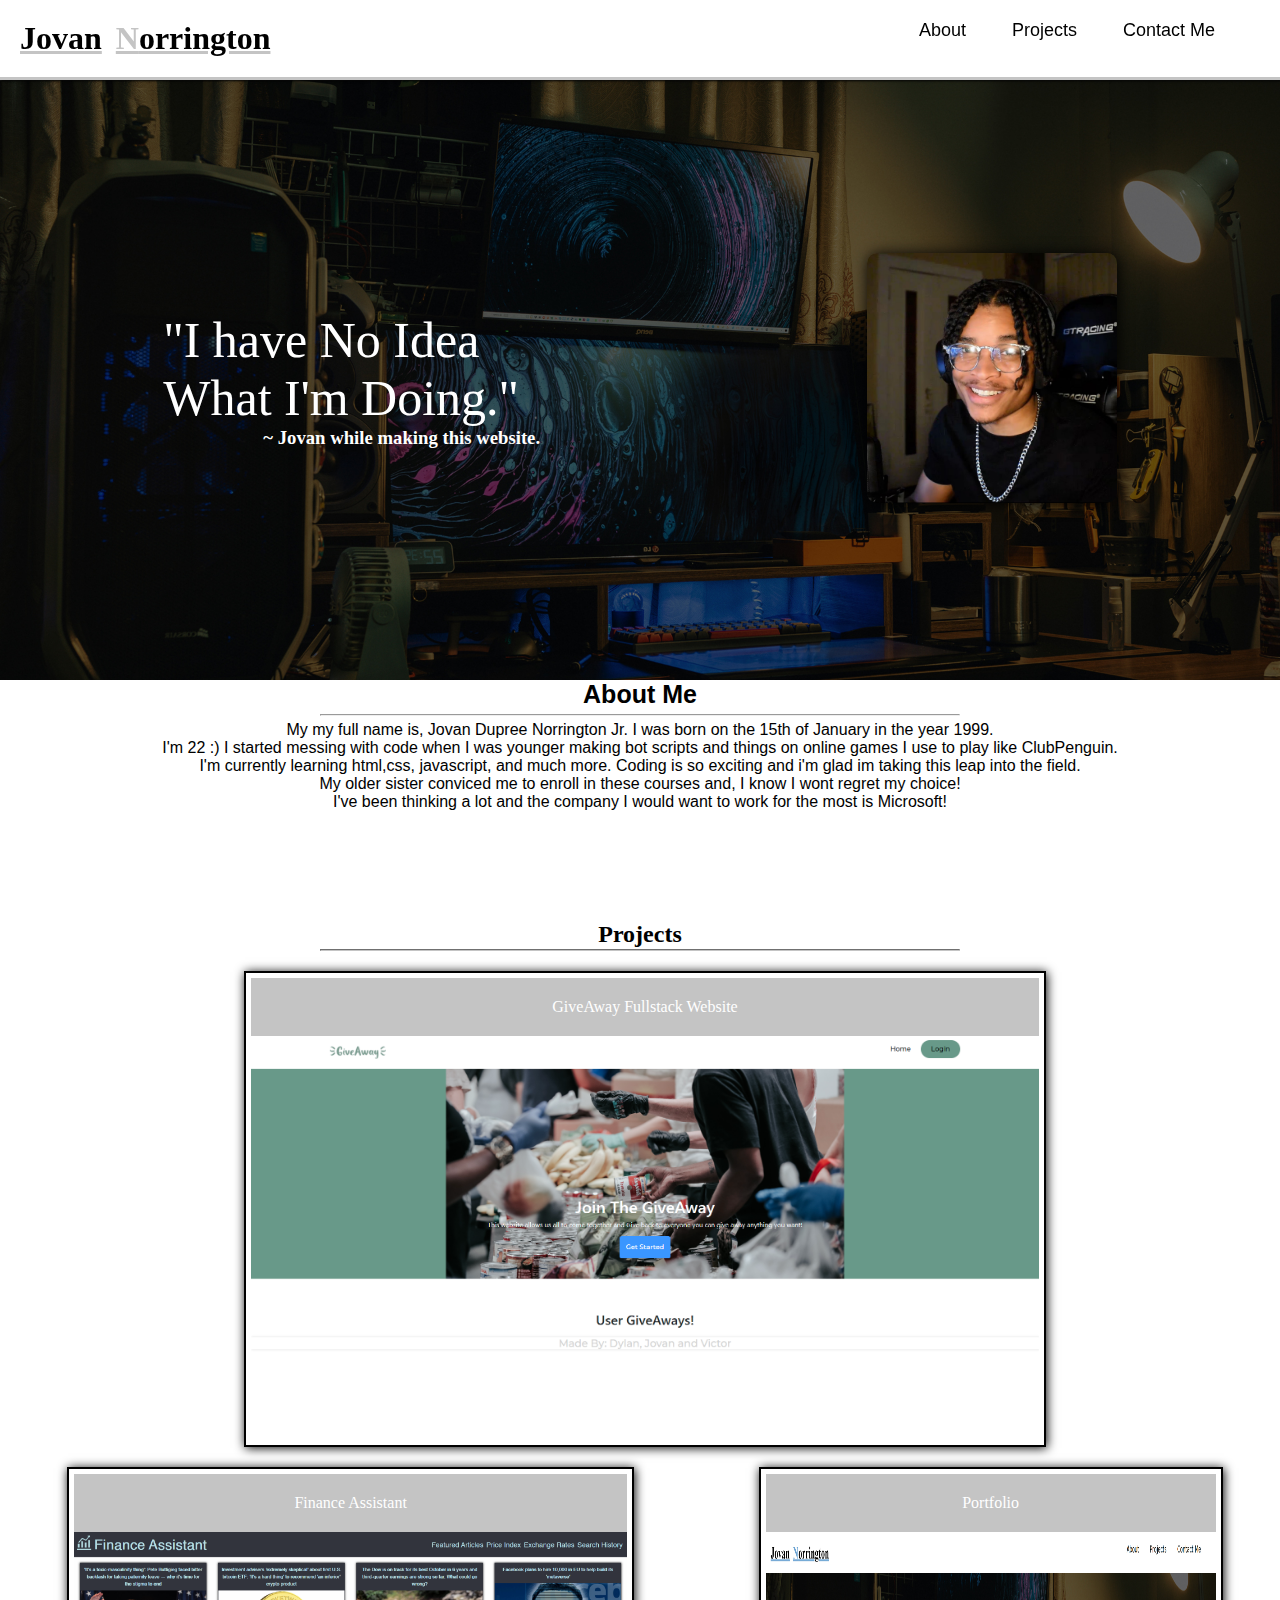
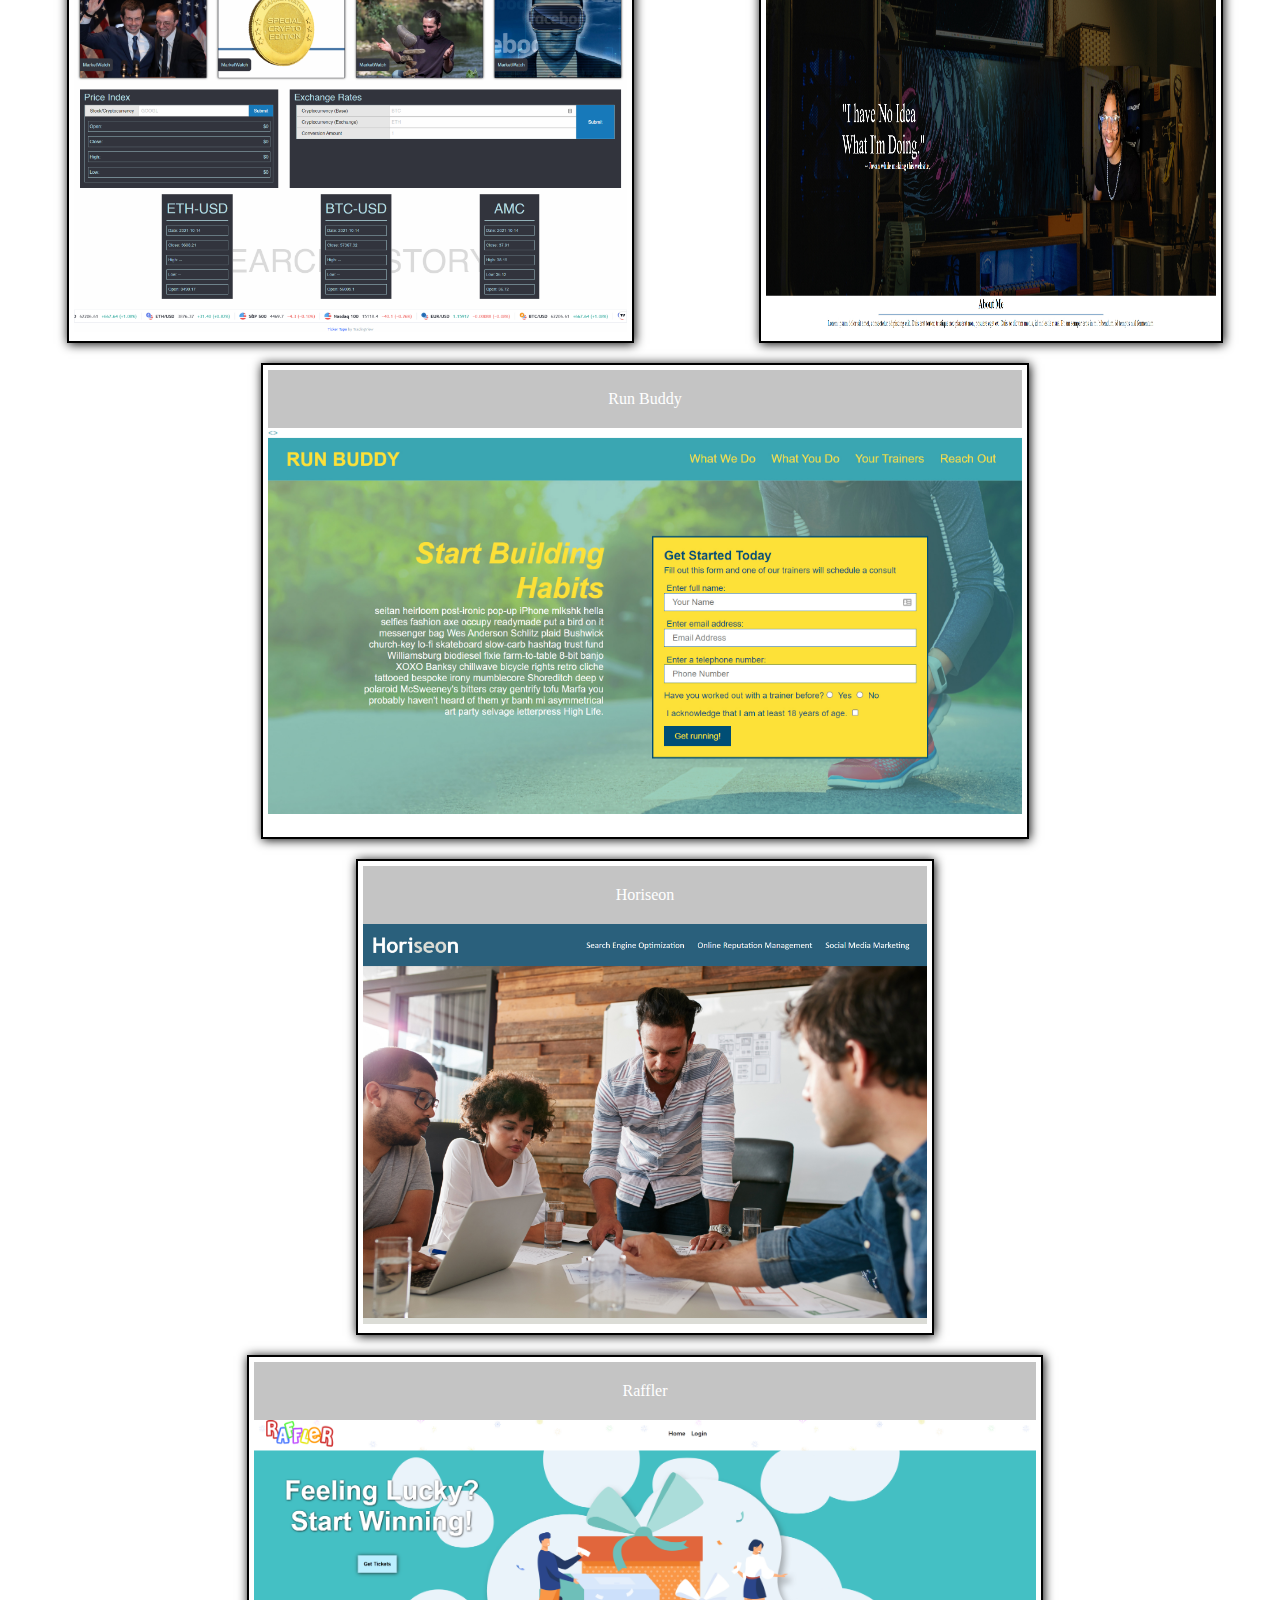
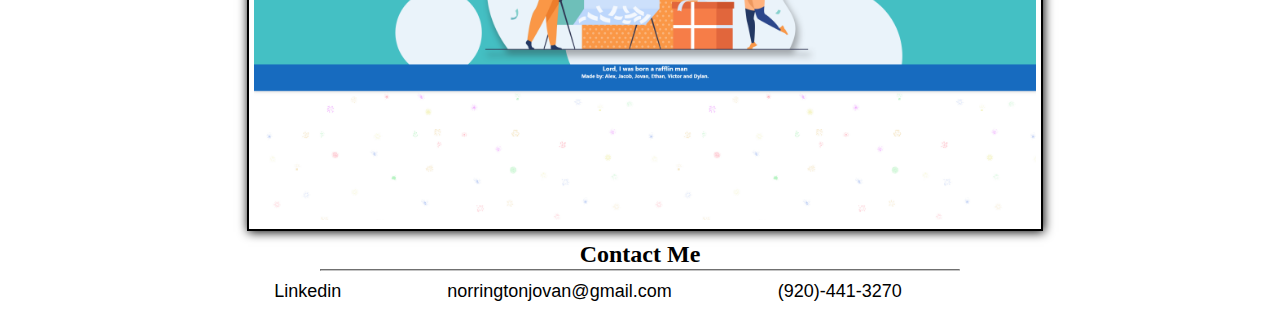
==== index.html @ a7b263e0 "removed languages sections" ====
<!DOCTYPE html>
<html lang="en">
<head>
    <meta charset="UTF-8">
    <link rel="stylesheet" href="./assets/css/style.css">
    <link rel="icon" href="./assets/images/E394860E-0C29-49CE-834B-E1BDED997543.jpg">
    <title>Jovan Norrington's Portfilio Website!</title>
</head>
<body>
<header class="header">
    <ul>
        <a href="https://jovan-png.github.io/Portfolio-Jovan/"><h1>Jovan </h1>
        <h1 class="N">N</h1><h1>orrington</h1></a>
        <li class="contact-header"><a href="#contact-me"/>Contact Me</li></a>
        <li class="project-header"><a href="#projects">Projects</li></a>
        <li class="about-header"><a href="#about">About</li></a>
    </ul>

</header>
<section class="hero">
<div>
    
    <p>"I have No Idea <br>What I'm Doing."</p>
            <h3>~ Jovan while making this website.</h3>
</div>
<div class="jovan">
    <img src="assets/images/jovan.jpg">
</div>

</section>
<section id="about"class="about">
    <h2>About Me</h2>
    <hr>
    <div class="about-p">
        <p>My my full  name is, Jovan Dupree Norrington Jr. I was born on the 15th of January in the year 1999.<br> I'm 22 :)
            I started messing  with code when I was younger making bot scripts and things on online games I use to play like ClubPenguin.<br>
            I'm currently learning html,css, javascript, and much more. Coding is so exciting and i'm glad im taking this leap into the field.<br>
            My older sister conviced me to enroll in these courses and, I know I wont regret my choice!<br>
            I've been thinking a lot and the company I would want to work for the most is Microsoft!
 </p>
</section>

        <div class="p-card">
            <div class="p-card-container">
                <div class="p-card">

                </div>
            </div>
            <div class="p-card-container">
                <div class="p-card">

                </div>
            </div>
        </div>

<section id="projects"class="projects">
    <h2>Projects</h2>
    <hr>

    
    <section class="box">
        <header>GiveAway Fullstack Website</header>
        <a href="https://safe-beyond-95818.herokuapp.com/"><img src="./assets/images/giveaway.png" alt="Finance assistant webpage" /></a>
      </section>
    <section class="box">
        <header>Finance Assistant</header>
        <a href="https://jacobryanhanson.github.io/finance-assistant/"><img src="./assets/images/finance assistant.png" alt="Finance assistant webpage" /></a>
      </section>
    <section id="portfolio"class="box">
        <header>Portfolio</header>
        <a href="https://jovan-png.github.io/Portfolio-Jovan/"><img class="portImg"src="./assets/images/Portfolio1" alt="Jovan's Portfolio Website screenshot" /></a>
      </section>
    <section id="run-buddy"class="box">
        <header>Run Buddy</header>
        <a href="https://jovan-png.github.io/run_buddy/"><img src="./assets/images/runbuddy.jpg" alt="Run Buddy website screenshot" /></a>
      </section>
      <section class="box">
        <header>Horiseon</header>
        <a href="https://jovan-png.github.io/First-Challenge/"><img src="./assets/images/horiseon.jpg" alt="Horiseon website screenshot" /></a>
      </section>
      <section class="box">
        <header>Raffler</header>
        <a href="https://github.com/Jovan-png/the-raffler"><img src="./assets/images/raffler.png" alt="Raffler website screenshot" /></a>
      </section>

      <section id="projects"class="projects">
        <h2>Contact Me</h2>
        <hr>
</section>
<footer  id="contact-me"class="footer">
    <ul>
        <li class="number">(920)-441-3270</li>
        <li class="email">norringtonjovan@gmail.com</li>
        <li class="linkedin"><a href="https://www.linkedin.com/in/jovan-norrington-jr-0a97a821b/">Linkedin</li></a>
    </ul>
</footer>
</body>
</html>
---- assets/css/style.css ----
* {
  box-sizing: border-box;
  padding: 0;
  margin: 0;
  font-style: normal;
  background-color: none;
}
:root {
  --secondary-color: #c4c4c4;
}
a:link {
  text-decoration: none;
  color: black;
}
a:visited {
  text-decoration: none;
  color: black;
} /*The Header Section And List */
.header {
  background-color: #fff;
  padding: 20px;
  position: -webkit-sticky;
  position: sticky;
  top: 0;
  border-bottom: 3px solid var(--secondary-color);
  box-shadow: 1px 1px 2px;
}
.header h1 {
  display: inline-flex;
  color: black;
  border-style: 1px solid var(--secondary-color);
  text-decoration: underline;
  text-decoration-style: solid;
  text-decoration-color: var(--secondary-color);
  flex-wrap: wrap;
  flex: 1;
  margin-right: 10px;
}
.header ul li {
  float: right;
  list-style: none;
  background-color: #fff;
  margin: 0px 40px 18px 0;
  padding: 0px 5px 15px 1px;
  position: relative;
  font-size: large;
  font-family: Verdana, Geneva, Tahoma, sans-serif;
}
.header ul li::after {
  background-color: var(--secondary-color);
  content: "";
  position: absolute;
  height: 3px;
  width: 0;
  left: 0;
  bottom: 0px;
  transition: 0.4s;
}
.header ul li:hover {
  color: #3b3b3b;
  transition: 0.8s;
}
.header ul li:hover::after {
  width: 100%;
  transition: 0.4s;
}
.header ul .N {
  color: var(--secondary-color);
  margin-right: 0;
} /*The Start Of Hero Section  */
.hero {
  height: 600px;
  width: 100%;
  display: flex;
  flex-wrap: wrap;
  background-image: url("../images/hero.jpg");
  background-size: cover;
}
.hero div {
  margin: auto;
}
.hero div img {
  box-shadow: 1px 1px 15px rgb(0, 0, 0);
  min-width: 50px;
  transition: 0.8s;
}

.hero p {
  color: #fff;
  font-size: 50px;
  text-shadow: 2px black;
  transition: 0.8s;
}
.hero p:hover {
  font-size: 55px;
  transition: 0.8s;
}
.hero h3 {
  color: #fff;
  margin-left: 100px;
}

.hero img {
  height: 250px;
  width: 250px;
  border-radius: 10px;
}
.section {
  display: inline;
}
.about {
  height: 500px;
  display: inline;
}
.about h2 {
  font-family: Arial, Helvetica, sans-serif;
  text-align: center;
  padding-bottom: 2px var(--secondary-color);
  font-size: 25px;
  background-color: #fff;
}
.about hr {
  color: var(--secondary-color);
  background-color: var(--secondary-color);
  width: 50%;
  margin-left: 25%;
  margin-top: 5px;
}
.about .about-p {
  margin-top: 5px;
}

.about .about-p p {
  font-family: Arial, Helvetica, sans-serif;
  height: 200px;
  text-align: center;
}

.projects {
  display: inline-flex;
  width: 100%;
  flex-wrap: wrap;
  justify-content: space-around;
}
.projects hr {
  color: var(black);
  background-color: var(--secondary-color);
  width: 50%;
  margin-left: 25%;
  margin-right: 25%;
  margin-top: 1px;
  height: 1px;
  border-color: var(--secondary-color);
  margin-bottom: 10px;
}
.projects h2 {
  display: inline;
  color: black;
  width: 100%;
  text-align: center;
}
.projects p {
  width: 100%;
  height: 50px;
  text-align: center;
}

.projects img {
  height: 400px;
  width: 400px;
}

.projects .Portfolio img {
  display: flex;
  height: 250px;
  width: 300px;
}
.projects .horiseon h3 {
  text-align: center;
}
.projects .run-buddy h3 {
  text-align: center;
  color: black;
}
.projects .Portfolio h3 {
  text-align: center;
  color: black;
}
/*Project boxes */
.box {
  flex: 0 1 1;
  padding: 5px;
  text-align: center;
  border-style: solid;
  border-width: 2px;
  display: inline;
  margin-right: 200px;
  margin: 10px 0 10px 10px;
  box-shadow: 1px 1px 10px;
}

.box:hover {
  border-color: #6ca4d4;
  border-width: 3px;
  transition: 0.3s;
}

.box header {
  padding: 20px;
  background: var(--secondary-color);
  color: #fff;
}

.box img {
  width: 100%;
  display: inline;
}
.box #run-buddy {
  width: 500px;
  min-width: 400px;
  display: inline;
}
#portfolio img {
  width: 450px;
}
.footer hr {
  color: var(black);
  background-color: var(--secondary-color);
  width: 50%;
  margin-left: 25%;
  margin-right: 25%;
  margin-top: 1px;
  height: 1px;
  border-color: var(--secondary-color);
  margin-bottom: 10px;
}
.footer h2 {
  text-align: left;
  width: 100%;
  display: inl;
}
.footer ul {
  width: 100%;
  text-align: center;
}
.footer ul li {
  float: right;
  list-style: none;
  background-color: #fff;
  margin: 0px 100px 18px 0;
  padding: 0px 5px 15px 1px;
  position: relative;
  font-size: large;
  font-family: Verdana, Geneva, Tahoma, sans-serif;
  text-align: center;
}
.footer ul li::after {
  background-color: var(--secondary-color);
  content: "";
  position: absolute;
  height: 3px;
  width: 0;
  left: 0;
  bottom: 0px;
}
.footer ul li:hover {
  color: #3b3b3b;
}
.footer ul li:hover::after {
  width: 100%;
  transition: 0.4s;
}
.footer ul .N {
  color: var(--secondary-color);
  margin-right: 0;
}
/*Optimization for mobile screens */
@media only screen and (max-width: 768px) {
  main {
    flex-direction: columnm;
    flex-wrap: wrap;
  }
  .header {
    position: relative;
    border: none;
    box-shadow: none;
  }
  .projects .poj {
    display: flex;
    flex-wrap: wrap;
  }
  .contact-me {
    display: flex;
    flex-wrap: wrap;
  }

  .about .about-img img {
    height: 300px;
    width: 240px;
  }
  .about .about-img p {
    height: 300px;
    width: 240px;
  }
  .hero p:hover {
    font-size: 40px;
    transition: 0.8s;
  }
}
/* Language Card */
.langh1 {
  text-align: center;
}
.language-card-container {
  align-items: center;
  justify-content: center;
  display: flex;
}
.language-card {
  background-color: #fff;
  height: 55px;
  width: 55px;
  border-radius: 5px;
  box-shadow: 1px 1px 12px rgb(185, 185, 185);
  margin: 10px 10px 10px 10px;
  transition: 0.5s;
}
.language-card img {
  margin-top: 3px;
  margin-left: 2px;
  height: 50px;
  width: 50px;
  transition: 0.5s;
}
.language-card:hover {
  background-color: #fff;
  height: 60px;
  width: 60px;
  transition: 0.5s;
}
.language-card img:hover {
  margin-top: 3px;
  margin-left: 2px;
  height: 55px;
  width: 55px;
  transition: 0.5s;
}
.section {
  display: inline;
}

/* Language Card */

p-card-container {
  width: 500px;
  height: 600px;
  background-color: rgb(0, 0, 0);
  box-shadow: 1px 1px 12px;
}
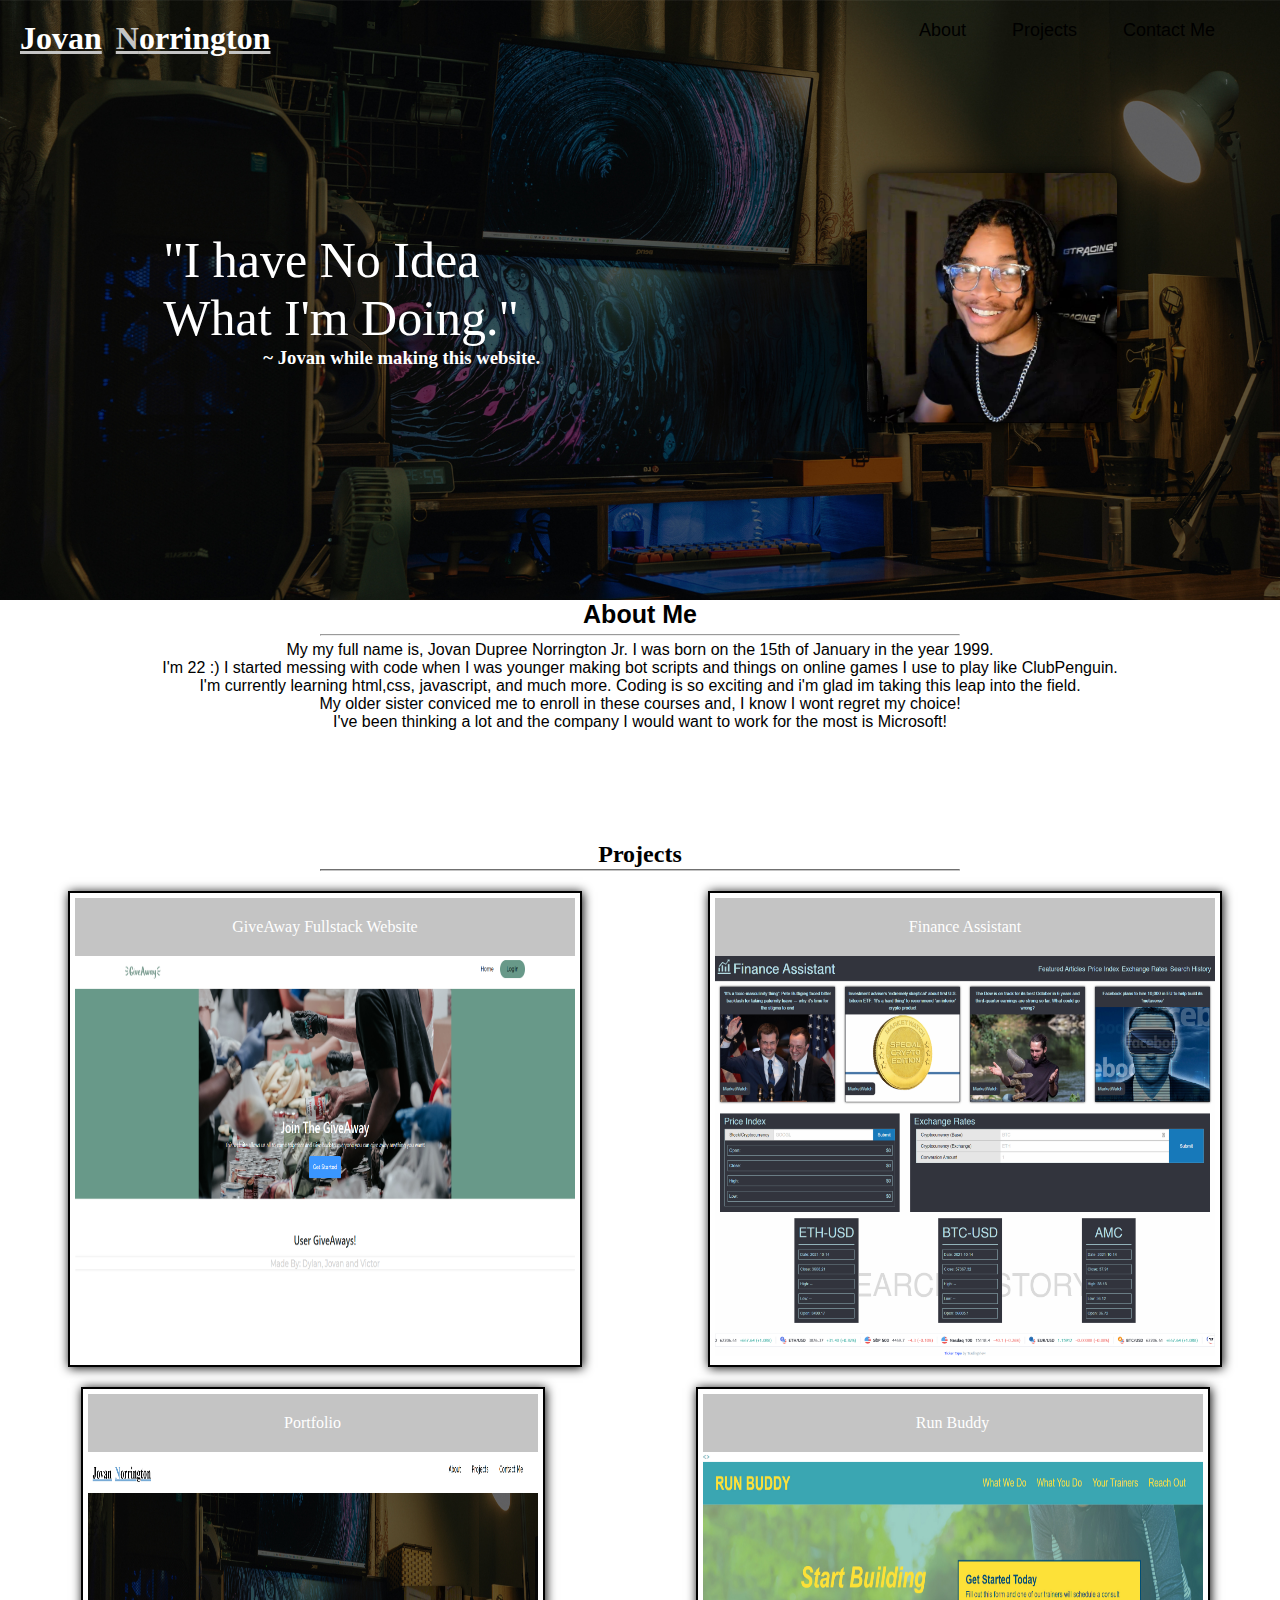
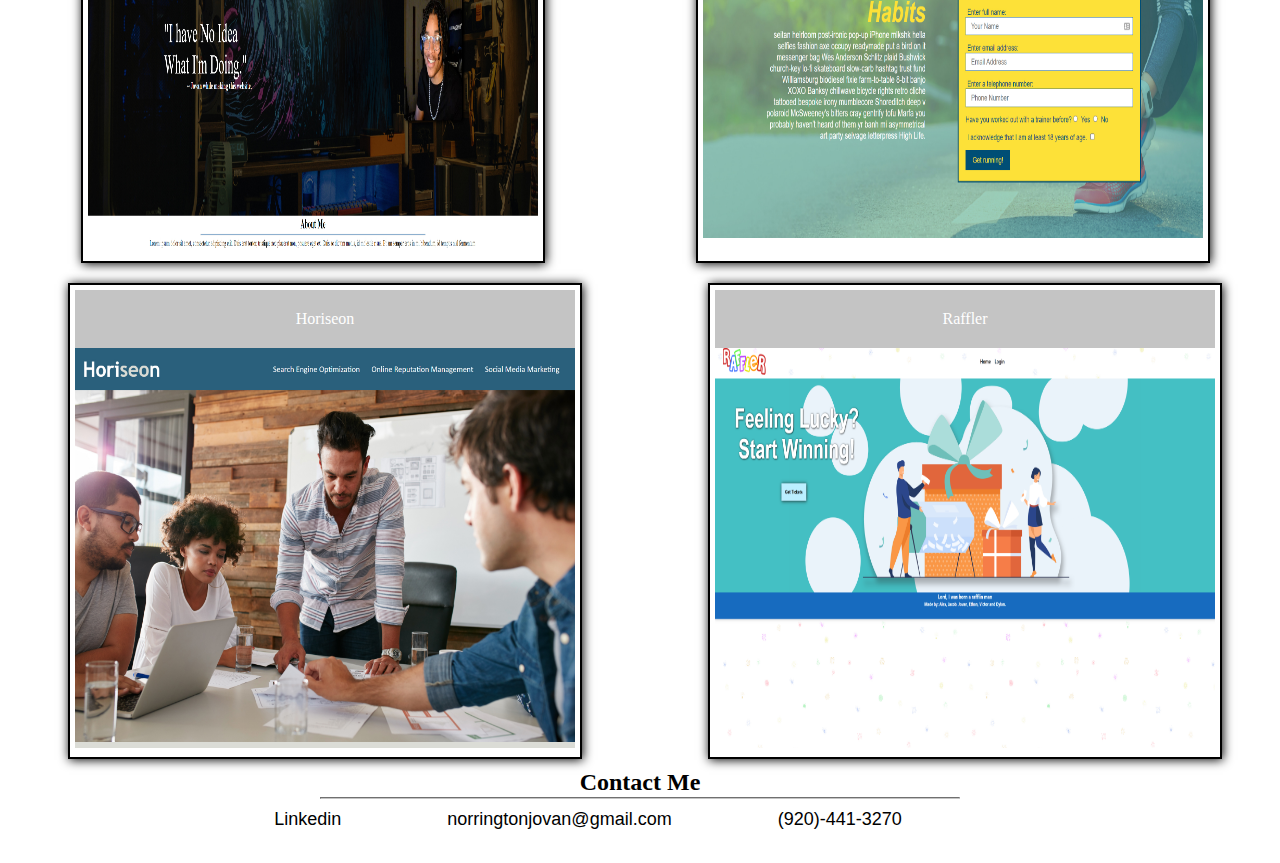
==== commit 49b2fbf8: "added visual changes to header" ====
--- a/index.html
+++ b/index.html
@@ -7,17 +7,18 @@
     <title>Jovan Norrington's Portfilio Website!</title>
 </head>
 <body>
-<header class="header">
-    <ul>
-        <a href="https://jovan-png.github.io/Portfolio-Jovan/"><h1>Jovan </h1>
-        <h1 class="N">N</h1><h1>orrington</h1></a>
-        <li class="contact-header"><a href="#contact-me"/>Contact Me</li></a>
-        <li class="project-header"><a href="#projects">Projects</li></a>
-        <li class="about-header"><a href="#about">About</li></a>
-    </ul>
 
-</header>
 <section class="hero">
+    <header class="header">
+        <ul>
+            <a href="https://jovan-png.github.io/Portfolio-Jovan/"><h1>Jovan </h1>
+            <h1 class="N">N</h1><h1>orrington</h1></a>
+            <li class="contact-header" id="Heads"> <a href="#contact-me"/>Contact Me</li></a>
+            <li class="project-header" id="Heads"><a href="#projects">Projects</li></a>
+            <li class="about-header" id="Heads"> <a href="#about">About</li></a>
+        </ul>
+    
+    </header>
 <div>
     
     <p>"I have No Idea <br>What I'm Doing."</p>
--- a/assets/css/style.css
+++ b/assets/css/style.css
@@ -17,17 +17,17 @@
   color: black;
 } /*The Header Section And List */
 .header {
-  background-color: #fff;
+  background-color: rgba(red, green, blue, 0);
   padding: 20px;
   position: -webkit-sticky;
   position: sticky;
   top: 0;
-  border-bottom: 3px solid var(--secondary-color);
-  box-shadow: 1px 1px 2px;
+  position: absolute;
+  width: 100%;
 }
 .header h1 {
   display: inline-flex;
-  color: black;
+  color: #fff;
   border-style: 1px solid var(--secondary-color);
   text-decoration: underline;
   text-decoration-style: solid;
@@ -39,7 +39,6 @@
 .header ul li {
   float: right;
   list-style: none;
-  background-color: #fff;
   margin: 0px 40px 18px 0;
   padding: 0px 5px 15px 1px;
   position: relative;
@@ -55,6 +54,7 @@
   left: 0;
   bottom: 0px;
   transition: 0.4s;
+  color: #fff;
 }
 .header ul li:hover {
   color: #3b3b3b;
@@ -75,6 +75,8 @@
   flex-wrap: wrap;
   background-image: url("../images/hero.jpg");
   background-size: cover;
+  position: relative;
+  color: #fff;
 }
 .hero div {
   margin: auto;
@@ -197,6 +199,8 @@
   margin-right: 200px;
   margin: 10px 0 10px 10px;
   box-shadow: 1px 1px 10px;
+  max-width: fit-content;
+  max-height: fit-content;
 }
 
 .box:hover {
@@ -212,7 +216,7 @@
 }
 
 .box img {
-  width: 100%;
+  width: 500px;
   display: inline;
 }
 .box #run-buddy {
@@ -274,6 +278,9 @@
   color: var(--secondary-color);
   margin-right: 0;
 }
+#Heads {
+  color: white;
+}
 /*Optimization for mobile screens */
 @media only screen and (max-width: 768px) {
   main {
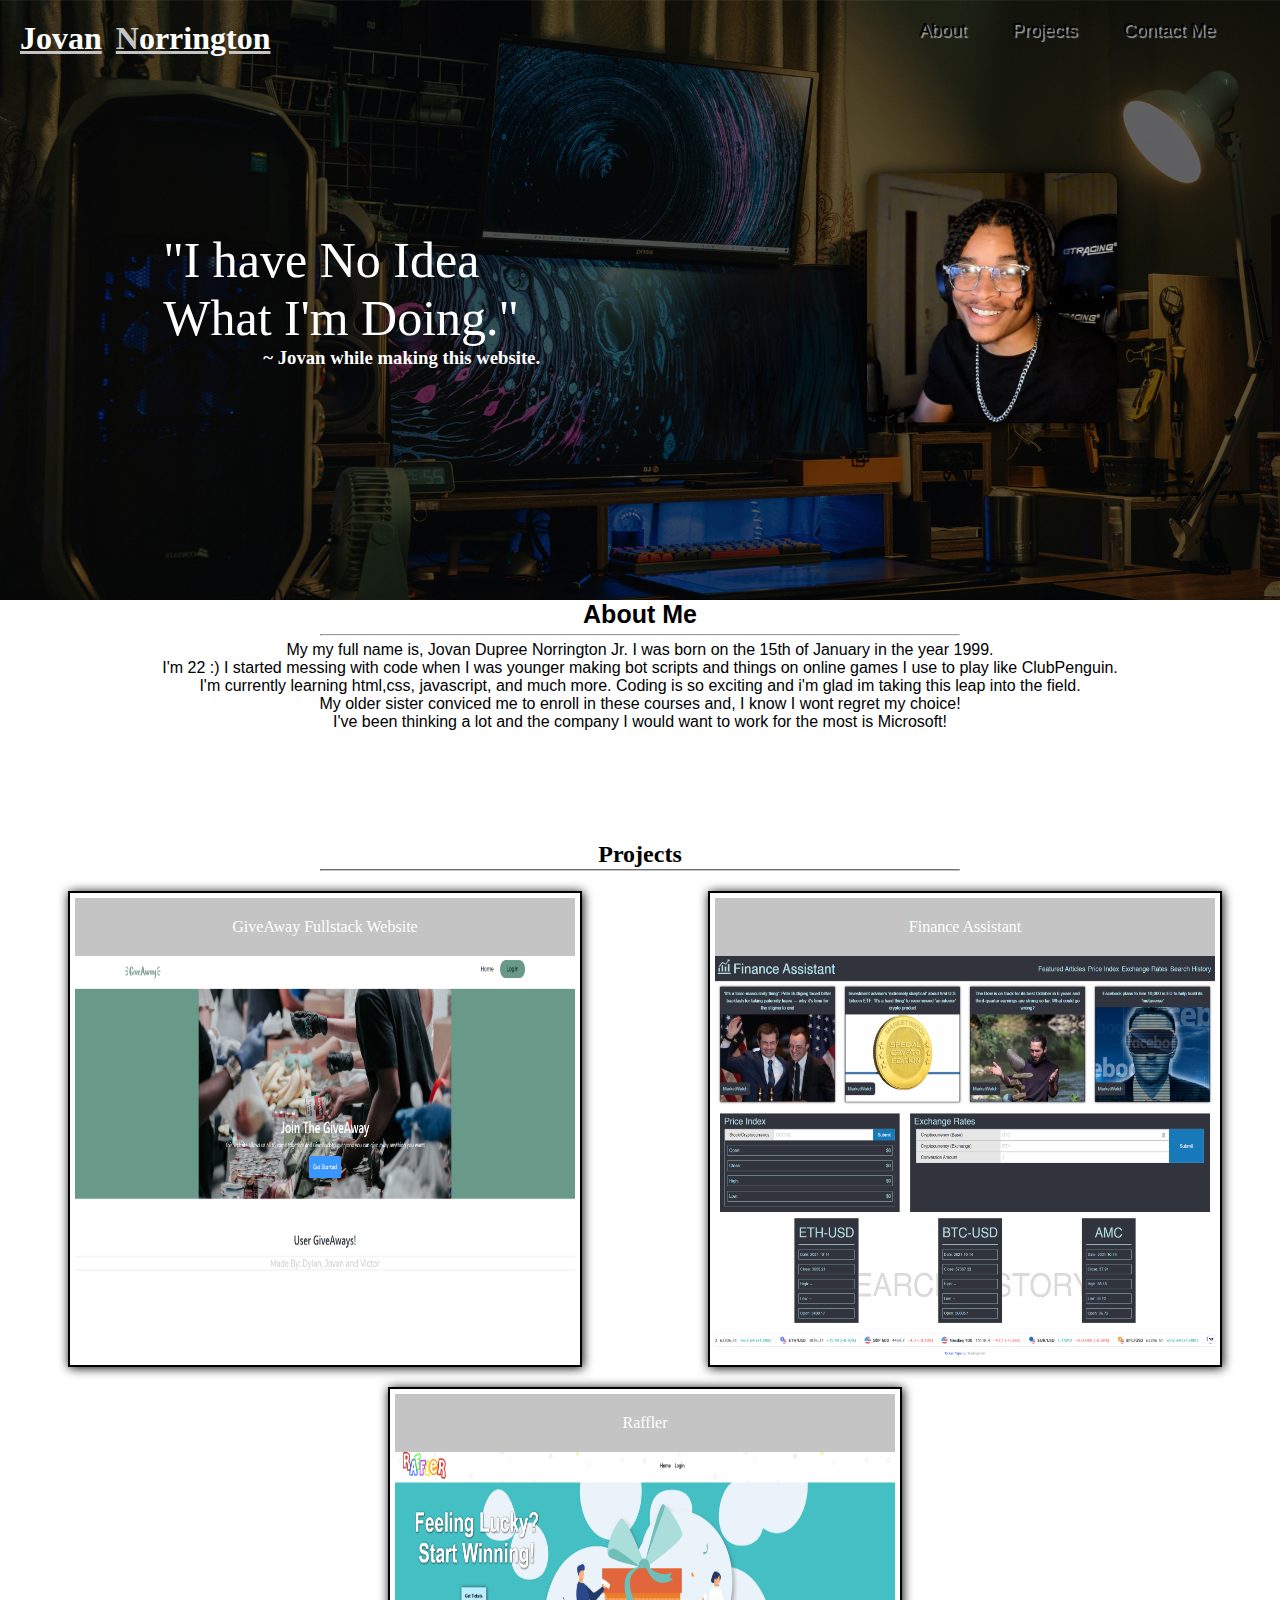
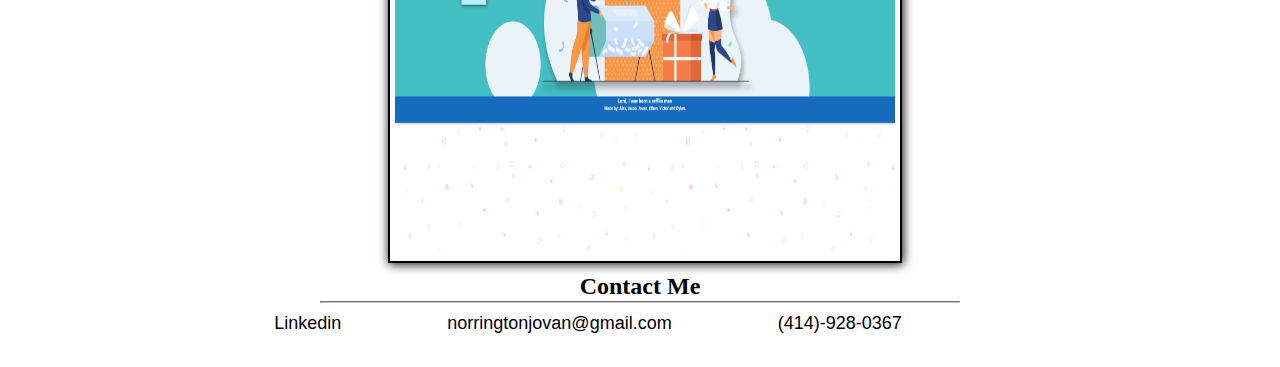
==== commit 72b82691: "removed projects and corrected information" ====
--- a/index.html
+++ b/index.html
@@ -67,18 +67,6 @@
         <header>Finance Assistant</header>
         <a href="https://jacobryanhanson.github.io/finance-assistant/"><img src="./assets/images/finance assistant.png" alt="Finance assistant webpage" /></a>
       </section>
-    <section id="portfolio"class="box">
-        <header>Portfolio</header>
-        <a href="https://jovan-png.github.io/Portfolio-Jovan/"><img class="portImg"src="./assets/images/Portfolio1" alt="Jovan's Portfolio Website screenshot" /></a>
-      </section>
-    <section id="run-buddy"class="box">
-        <header>Run Buddy</header>
-        <a href="https://jovan-png.github.io/run_buddy/"><img src="./assets/images/runbuddy.jpg" alt="Run Buddy website screenshot" /></a>
-      </section>
-      <section class="box">
-        <header>Horiseon</header>
-        <a href="https://jovan-png.github.io/First-Challenge/"><img src="./assets/images/horiseon.jpg" alt="Horiseon website screenshot" /></a>
-      </section>
       <section class="box">
         <header>Raffler</header>
         <a href="https://github.com/Jovan-png/the-raffler"><img src="./assets/images/raffler.png" alt="Raffler website screenshot" /></a>
@@ -90,7 +78,7 @@
 </section>
 <footer  id="contact-me"class="footer">
     <ul>
-        <li class="number">(920)-441-3270</li>
+        <li class="number">(414)-928-0367</li>
         <li class="email">norringtonjovan@gmail.com</li>
         <li class="linkedin"><a href="https://www.linkedin.com/in/jovan-norrington-jr-0a97a821b/">Linkedin</li></a>
     </ul>
--- a/assets/css/style.css
+++ b/assets/css/style.css
@@ -44,6 +44,7 @@
   position: relative;
   font-size: large;
   font-family: Verdana, Geneva, Tahoma, sans-serif;
+  text-shadow: 2px 2px 1px rgb(167, 167, 167);
 }
 .header ul li::after {
   background-color: var(--secondary-color);
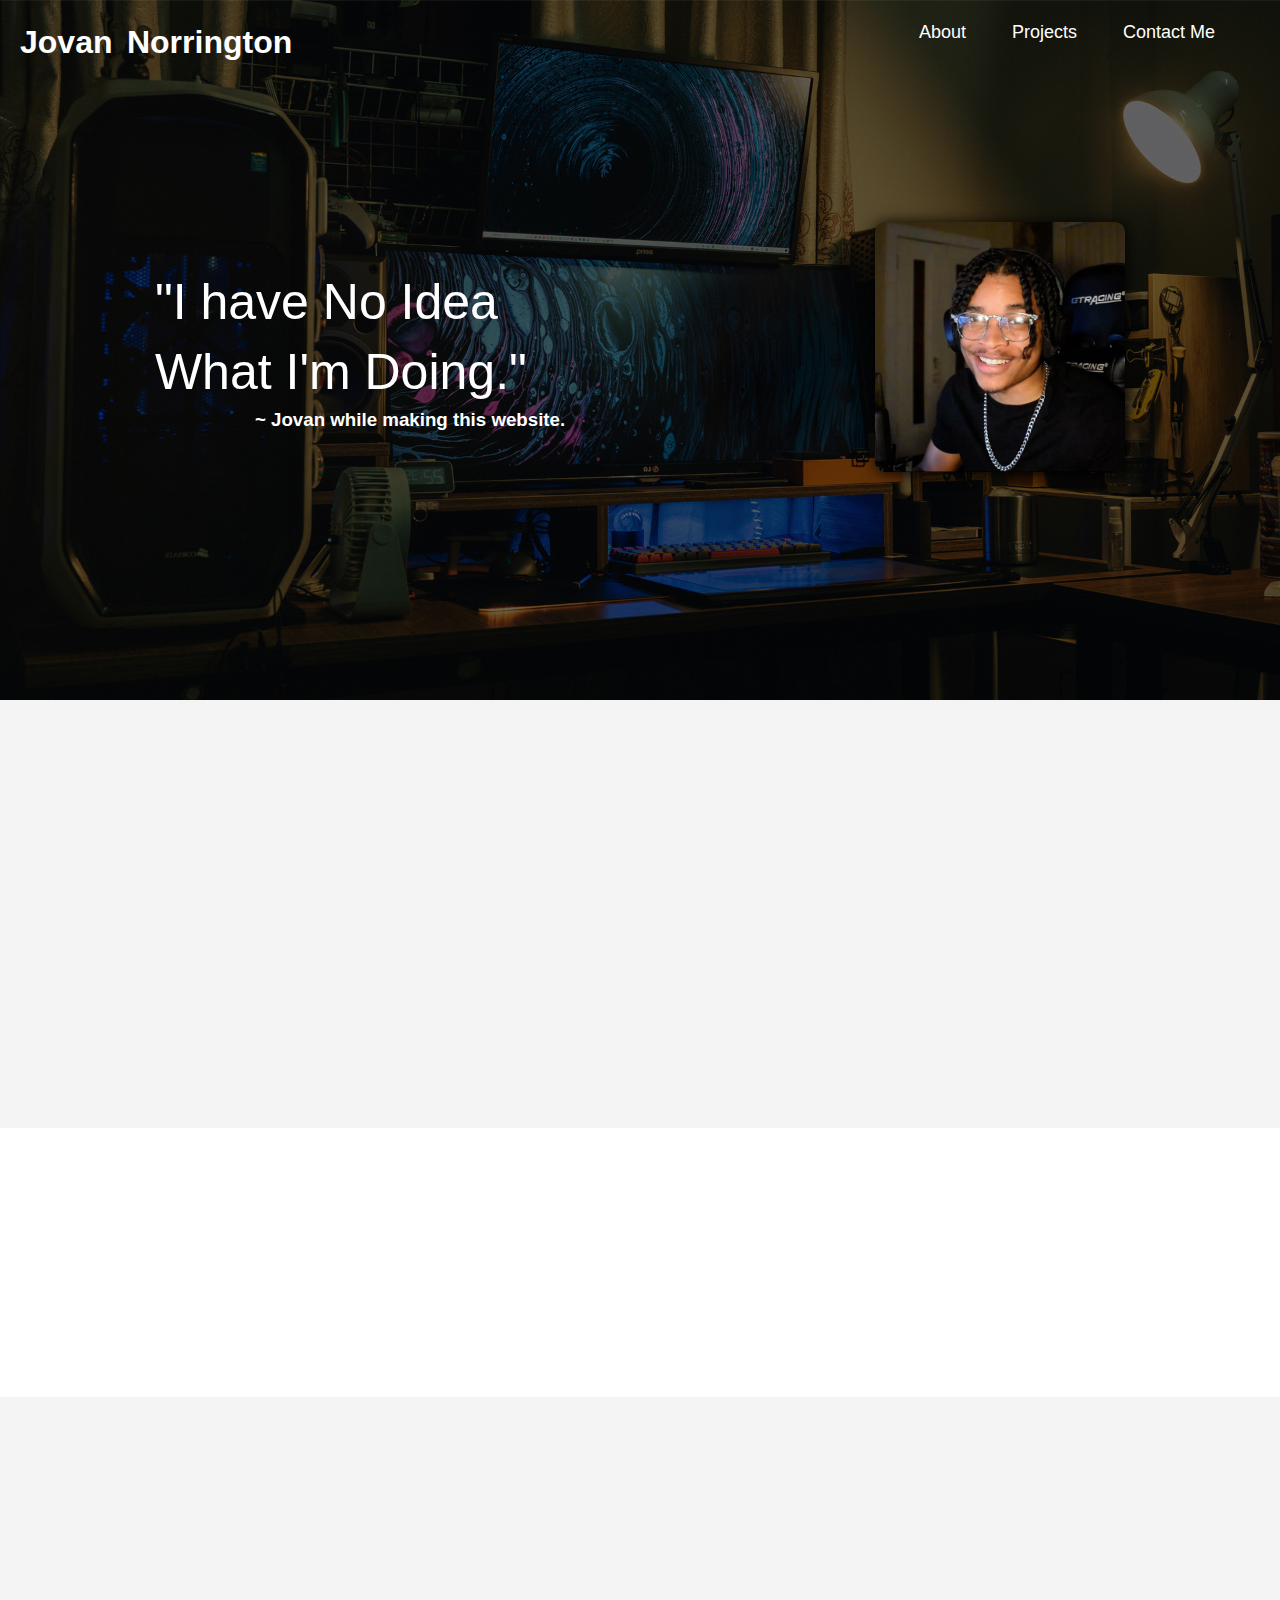
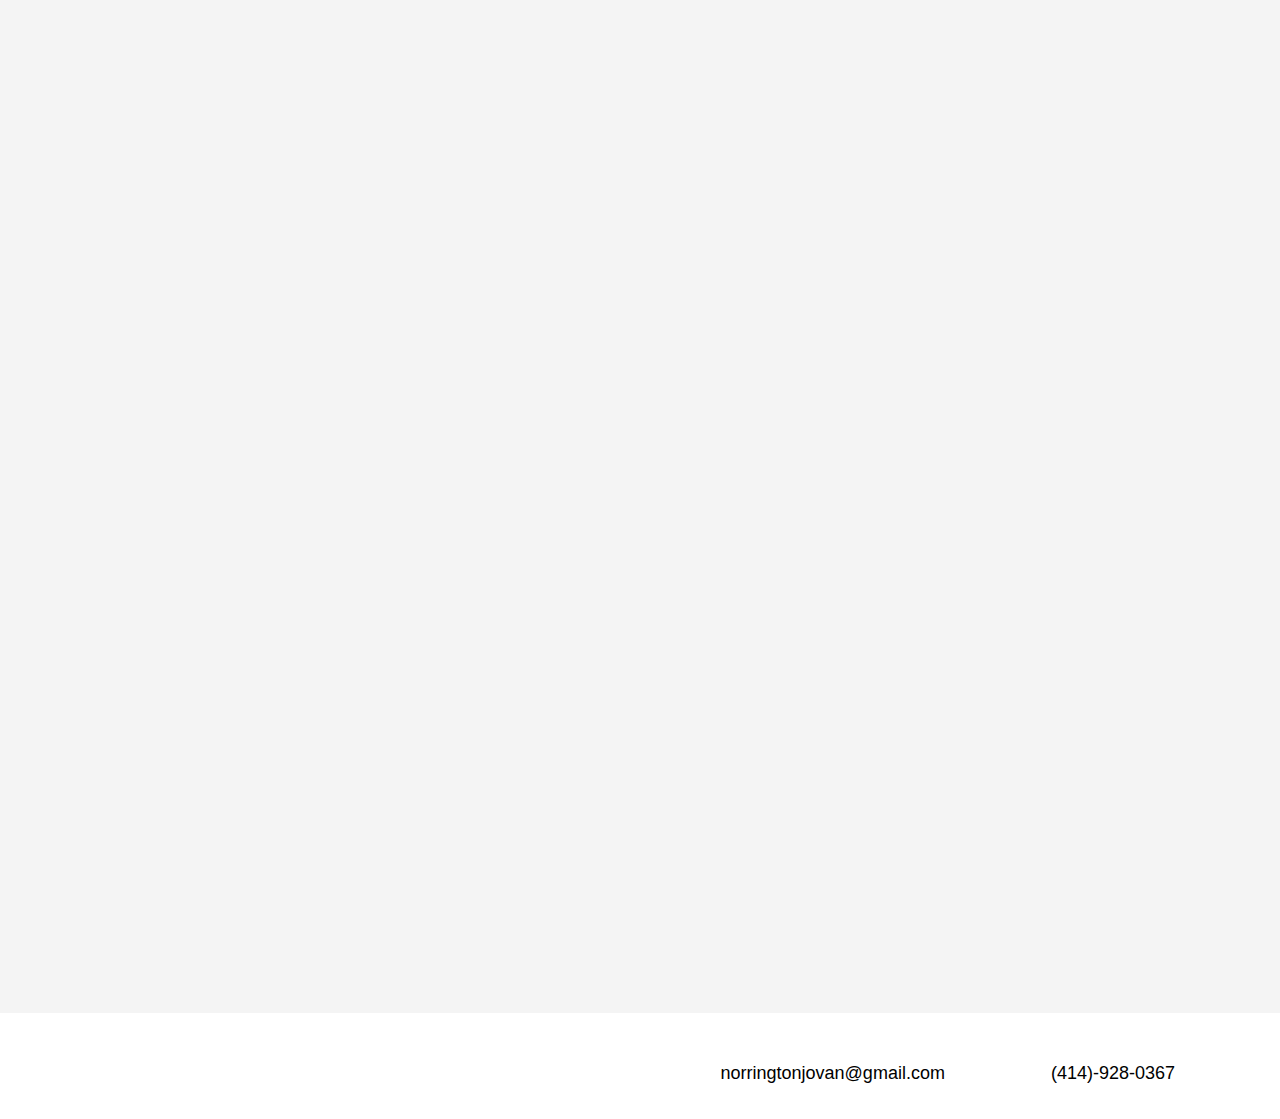
==== commit 1d8ba94e: "completely remodled project and about me sections" ====
--- a/index.html
+++ b/index.html
@@ -3,6 +3,7 @@
 <head>
     <meta charset="UTF-8">
     <link rel="stylesheet" href="./assets/css/style.css">
+    <link rel="stylesheet" href="./assets/css/newstyle.scss">
     <link rel="icon" href="./assets/images/E394860E-0C29-49CE-834B-E1BDED997543.jpg">
     <title>Jovan Norrington's Portfilio Website!</title>
 </head>
@@ -19,63 +20,106 @@
         </ul>
     
     </header>
-<div>
+<div class="fade-in">
     
     <p>"I have No Idea <br>What I'm Doing."</p>
             <h3>~ Jovan while making this website.</h3>
 </div>
-<div class="jovan">
+<div class="jovan fade-in">
     <img src="assets/images/jovan.jpg">
 </div>
 
 </section>
-<section id="about"class="about">
-    <h2>About Me</h2>
-    <hr>
-    <div class="about-p">
-        <p>My my full  name is, Jovan Dupree Norrington Jr. I was born on the 15th of January in the year 1999.<br> I'm 22 :)
+<div class="home-more-stuff">
+    <div class="more-stuff-grid" id="about" >
+        <img
+          src="/assets/images/fam.png"
+          alt=""
+          class="slide-in from-left"
+        />
+        <h1 class="fade-in from-left"> About Me</h1>
+        <p class="slide-in from-right">
+            My my full  name is, Jovan Dupree Norrington Jr. I was born on the 15th of January in the year 1999.<br> I'm 22 :)
             I started messing  with code when I was younger making bot scripts and things on online games I use to play like ClubPenguin.<br>
             I'm currently learning html,css, javascript, and much more. Coding is so exciting and i'm glad im taking this leap into the field.<br>
             My older sister conviced me to enroll in these courses and, I know I wont regret my choice!<br>
             I've been thinking a lot and the company I would want to work for the most is Microsoft!
- </p>
-</section>
+        </p>
+      </div>
+      </div>
+      <div class="home-about">
+        <div class="columns">
+          <div class="col fade-in">
+            <h3>HTML/CSS</h3>
+            <p>
+              
+            </p>
+          </div>
+          <div class="col fade-in">
+            <h3>JavaScript</h3>
+            <p>
+              Lorem, ipsum dolor sit amet consectetur adipisicing elit.
+              Voluptatibus minima quo beatae eius blanditiis officiis.
+            </p>
+          </div>
+          <div class="col fade-in">
+            <h3>C#</h3>
+            <p>
+              Lorem ipsum dolor, sit amet consectetur adipisicing elit. Laborum
+              quasi quis doloribus quia illum laudantium.
+            </p>
+          </div>
+        </div>
+      </div>
 
-        <div class="p-card">
-            <div class="p-card-container">
-                <div class="p-card">
+     <section class="boxes" id="projects">
+      <div class="row slide-in from-left">
+        <div class="col p-2">
+          <h2>GiveAway App</h2>
+          <p>In ut quam vitae odio lacinia tincidunt. Nam commodo suscipit quam. Nam adipiscing. Aliquam lobortis. Cras ultricies mi eu turpis hendrerit fringilla.</p>
+          <button type="button" class="show-col">Read More</button>
+        </div>
+        <div class="col">
+          <img src="/assets/images/giveaway1.png" />
+        </div>
+        <div class="col p-2">
+          <p>This Full-Stack App is a free-to-use website that is a platform for individuals to give away items they no longer need. The user(s) need to sign in to create and comment on listings. Once signed in, the user(s) can create a personal profile to share information about themselves, indicate the availability of their items, or delete their listing.</p>
+          <button type="button" class="close-col">Close</button>
+        </div>
+      </div>
+      
+      <div class="row slide-in from-right">
+        <div class="col p-2">
+          <h2>Finance Assistant</h2>
+          <p>In ut quam vitae odio lacinia tincidunt. Nam commodo suscipit quam. Nam adipiscing. Aliquam lobortis. Cras ultricies mi eu turpis hendrerit fringilla.</p>
+          <button type="button" class="show-col">Read More</button>
+        </div>
+        <div class="col">
+          <img src="/assets/images/finance assistant.png" />
+        </div>
+        <div class="col p-2">
+          <p>Praesent ut ligula non mi varius sagittis. Praesent venenatis metus at tortor pulvinar varius. Proin sapien ipsum, porta a, auctor quis, euismod ut, mi. Phasellus leo dolor, tempus non, auctor et, hendrerit quis, nisi. Praesent venenatis metus at tortor pulvinar varius.</p>
+          <button type="button" class="close-col">Close</button>
+        </div>
+      </div>
 
-                </div>
-            </div>
-            <div class="p-card-container">
-                <div class="p-card">
 
-                </div>
-            </div>
+      <div class="row slide-in from-left">
+        <div class="col p-2">
+          <h2>Raffler</h2>
+          <p>In ut quam vitae odio lacinia tincidunt. Nam commodo suscipit quam. Nam adipiscing. Aliquam lobortis. Cras ultricies mi eu turpis hendrerit fringilla.</p>
+          <button type="button" class="show-col">Read More</button>
         </div>
+        <div class="col">
+          <img src="/assets/images/raffler.png" />
+        </div>
+        <div class="col p-2">
+          <p>Praesent ut ligula non mi varius sagittis. Praesent venenatis metus at tortor pulvinar varius. Proin sapien ipsum, porta a, auctor quis, euismod ut, mi. Phasellus leo dolor, tempus non, auctor et, hendrerit quis, nisi. Praesent venenatis metus at tortor pulvinar varius.</p>
+          <button type="button" class="close-col">Close</button>
+        </div>
+      </div>
+    </section>
 
-<section id="projects"class="projects">
-    <h2>Projects</h2>
-    <hr>
-
-    
-    <section class="box">
-        <header>GiveAway Fullstack Website</header>
-        <a href="https://safe-beyond-95818.herokuapp.com/"><img src="./assets/images/giveaway.png" alt="Finance assistant webpage" /></a>
-      </section>
-    <section class="box">
-        <header>Finance Assistant</header>
-        <a href="https://jacobryanhanson.github.io/finance-assistant/"><img src="./assets/images/finance assistant.png" alt="Finance assistant webpage" /></a>
-      </section>
-      <section class="box">
-        <header>Raffler</header>
-        <a href="https://github.com/Jovan-png/the-raffler"><img src="./assets/images/raffler.png" alt="Raffler website screenshot" /></a>
-      </section>
-
-      <section id="projects"class="projects">
-        <h2>Contact Me</h2>
-        <hr>
-</section>
 <footer  id="contact-me"class="footer">
     <ul>
         <li class="number">(414)-928-0367</li>
@@ -83,6 +127,8 @@
         <li class="linkedin"><a href="https://www.linkedin.com/in/jovan-norrington-jr-0a97a821b/">Linkedin</li></a>
     </ul>
 </footer>
+<script src="./assets/buddy.js"></script>
+
 </body>
 </html> 
 
--- a/assets/css/style.css
+++ b/assets/css/style.css
@@ -10,11 +10,11 @@
 }
 a:link {
   text-decoration: none;
-  color: black;
+  color: rgb(255, 255, 255);
 }
 a:visited {
   text-decoration: none;
-  color: black;
+  color: rgb(255, 255, 255);
 } /*The Header Section And List */
 .header {
   background-color: rgba(red, green, blue, 0);
@@ -24,12 +24,12 @@
   top: 0;
   position: absolute;
   width: 100%;
+  color: #fff;
 }
 .header h1 {
   display: inline-flex;
   color: #fff;
   border-style: 1px solid var(--secondary-color);
-  text-decoration: underline;
   text-decoration-style: solid;
   text-decoration-color: var(--secondary-color);
   flex-wrap: wrap;
@@ -44,7 +44,6 @@
   position: relative;
   font-size: large;
   font-family: Verdana, Geneva, Tahoma, sans-serif;
-  text-shadow: 2px 2px 1px rgb(167, 167, 167);
 }
 .header ul li::after {
   background-color: var(--secondary-color);
@@ -58,7 +57,7 @@
   color: #fff;
 }
 .header ul li:hover {
-  color: #3b3b3b;
+  color: #ffffff;
   transition: 0.8s;
 }
 .header ul li:hover::after {
@@ -66,7 +65,7 @@
   transition: 0.4s;
 }
 .header ul .N {
-  color: var(--secondary-color);
+  color: #fff;
   margin-right: 0;
 } /*The Start Of Hero Section  */
 .hero {
@@ -139,22 +138,18 @@
   text-align: center;
 }
 
-.projects {
-  display: inline-flex;
-  width: 100%;
-  flex-wrap: wrap;
-  justify-content: space-around;
-}
-.projects hr {
-  color: var(black);
-  background-color: var(--secondary-color);
-  width: 50%;
-  margin-left: 25%;
-  margin-right: 25%;
-  margin-top: 1px;
-  height: 1px;
-  border-color: var(--secondary-color);
-  margin-bottom: 10px;
+.home-about {
+  padding: 4em 0;
+  max-width: 900px;
+  margin: 0 auto;
+}
+
+.columns {
+  display: flex;
+}
+
+.col + .col {
+  margin-left: 1.5em;
 }
 .projects h2 {
   display: inline;
@@ -283,6 +278,20 @@
   color: white;
 }
 /*Optimization for mobile screens */
+@media only screen and (max-width:2000px) {
+  .hero {
+    height: 1000px;
+    width: 100%;
+    transition: .5s;
+}
+}
+@media only screen and (min-width: 928px) {
+    .hero {
+      height: 700px;
+      width: 100%;
+      transition: 1s;
+  }
+}
 @media only screen and (max-width: 768px) {
   main {
     flex-direction: columnm;
@@ -315,48 +324,138 @@
     transition: 0.8s;
   }
 }
+
+/* Giveaway */
+
+.G-Items{
+  height: 700px;
+align-items: center;
+text-align: center;
+}
+
+/* Giveaway */
+/* 
+sliding items */
+.item-1, 
+.item-2 {
+	top: 2em;
+  width: 60%;
+  font-family: Arial, Helvetica, sans-serif;
+  font-size: 2em;
+
+	animation-duration: 20s;
+	animation-timing-function: ease-in-out;
+	animation-iteration-count: infinite;
+}
+
+.item-1{
+	animation-name: anim-1;
+}
+
+.item-2{
+	animation-name: anim-2;
+}
+
+
+@keyframes anim-1 {
+	0%, 8.3% { left: -100%; opacity: 0; }
+  8.3%,25% { left: 25%; opacity: 1; }
+  33.33%, 100% { left: 110%; opacity: 0; }
+}
+
+@keyframes anim-2 {
+	0%, 33.33% { left: -100%; opacity: 0; }
+  41.63%, 58.29% { left: 25%; opacity: 1; }
+  66.66%, 100% { left: 110%; opacity: 0; }
+}
+
+/* 
+sliding items */
 /* Language Card */
 .langh1 {
   text-align: center;
 }
-.language-card-container {
-  align-items: center;
-  justify-content: center;
-  display: flex;
-}
-.language-card {
-  background-color: #fff;
-  height: 55px;
-  width: 55px;
-  border-radius: 5px;
-  box-shadow: 1px 1px 12px rgb(185, 185, 185);
-  margin: 10px 10px 10px 10px;
-  transition: 0.5s;
-}
-.language-card img {
-  margin-top: 3px;
-  margin-left: 2px;
-  height: 50px;
-  width: 50px;
-  transition: 0.5s;
-}
-.language-card:hover {
-  background-color: #fff;
-  height: 60px;
-  width: 60px;
-  transition: 0.5s;
-}
-.language-card img:hover {
-  margin-top: 3px;
-  margin-left: 2px;
-  height: 55px;
-  width: 55px;
-  transition: 0.5s;
-}
+
+.fade-in{
+  opacity: 0;
+  transition: opacity 250ms ease-in;
+}
+
+.fade-in.appear{
+  opacity: 1;
+}
+
 .section {
   display: inline;
 }
 
+@keyframes transitionIn{
+  from{
+    opacity: 0;
+    transform: rotateX(-10deg);
+
+  }
+
+  to{
+    opacity: 0;
+    transform: rotateX(0);
+
+  }
+}
+.more-stuff-grid {
+  background: #f4f4f4;
+  padding: 4em 0;
+  display: grid;
+  grid-gap: 2em;
+  align-items: center;
+  grid-template-columns: minmax(1em, 1fr) repeat(2, minmax(200px, 400px)) minmax(1em, 1fr);
+  font-family: Arial, Helvetica, sans-serif;
+
+
+}
+.more-stuff-grid h1{
+  position: absolute;
+  top: 1rem;
+  left: 50%;
+  text-align: center;
+  font-family: Arial, Helvetica, sans-serif;
+  
+
+}
+.home-more-stuff{
+  position: relative;
+}
+.more-stuff-grid img{
+ height: 300px;
+ box-shadow: 1px 2px 10px 1px rgb(109, 109, 109);
+}
+.from-left {
+  grid-column: 2 / 3;
+  -webkit-transform: translateX(-50%);
+  transform: translateX(-50%);
+}
+
+.from-right {
+  grid-column: 3 / 4;
+  -webkit-transform: translateX(50%);
+  transform: translateX(50%);
+}
+
+.from-left,
+.from-right {
+  transition: opacity 250ms ease-in, -webkit-transform 400ms ease-in;
+  transition: opacity 250ms ease-in, transform 400ms ease-in;
+  transition: opacity 250ms ease-in, transform 400ms ease-in,
+    -webkit-transform 400ms ease-in;
+  opacity: 0;
+}
+
+.from-left.appear,
+.from-right.appear {
+  -webkit-transform: translateX(0);
+  transform: translateX(0);
+  opacity: 1;
+}
 /* Language Card */
 
 p-card-container {
@@ -365,3 +464,142 @@
   background-color: rgb(0, 0, 0);
   box-shadow: 1px 1px 12px;
 }
+
+
+.Project-C{
+  height: 600px;
+  font-family: Arial, Helvetica, sans-serif;
+  background-color: #f4f4f4;
+
+}
+.Project-C h1{
+  text-align: center;
+  color: #769e7c;
+}
+
+.Project-C p{
+  margin-left: 3rem;
+}
+
+.Project-C img{
+  height: 300px;
+  width: 500px;
+  box-shadow: 1px 1px 8px 1px;
+  margin-left: 3rem;
+}
+
+/* General Resets */
+* {
+  box-sizing: border-box;
+}
+body {
+  font-family: "Arial", sans-serif;
+  line-height: 1.4;
+}
+.row {
+ /* flex stuff */
+  display: flex;
+  flex-wrap: wrap;
+ /* general styling */
+  overflow: hidden;
+  margin: 3rem auto;
+  padding: 2rem 1rem;
+  max-width: 1200px;
+  background: #eee;
+}
+.row .col {
+ /* this is the flexbox stuff */
+  display: flex;
+  align-items: flex-start;
+ /* this is aligning the content to the left of the box */
+  justify-content: center;
+ /* this vertically aligns all content in the center of the box */
+  flex-direction: column;
+ /* this makes all the content stack within the box */
+  flex: 0 0 calc(100% - 2rem);
+  max-width: calc(100% - 2rem);
+ /* this flex and max-width above make the cols full width for mobile etc. you'll see where I set it to 50% for browser width above 767.98px */
+ /* general styling */
+  margin: 0 1rem;
+  background: #fff;
+ /* takes care of the smooth slide */
+  transition: transform 0.5s ease-in-out;
+}
+.row .col.p-2 {
+  padding: 2rem;
+ /* just a class for padding on the boxes without an image */
+}
+.row .col img {
+  width: 100%;
+  height: 100%;
+  object-fit: cover;
+ /* this makes the image fill the box proportionately */
+}
+.row .col button {
+  display: inline-block;
+  padding: 1rem;
+  background: #529fb8;
+  border: none;
+  text-transform: uppercase;
+  letter-spacing: 0.05rem;
+  font-weight: 700;
+  color: #fff;
+}
+/* ipads and desktops */
+@media (min-width: 768px) {
+  .row {
+    flex-wrap: nowrap;
+   /* this makes the boxes span across without wrapping to a new line */
+   /* when button is clicked, add an active class to the row */
+   /* this stuff is just to show you a fun way to switch the order of the columns without actually doing it in HTML. if you look at the html the two rows are exactly the same structure but a fun "order:" with flex-box allows you to change that. */
+   /* end order stuff */
+ }
+  .row .col {
+   /* these two keep them all at 50% side and the -2rem is to account for the margins i set for spacing on the cols */
+    flex: 0 0 calc(50% - 2rem);
+    max-width: calc(50% - 2rem);
+ }
+  .row.box-active .col {
+    transform: translateX(calc(-100% - 2rem));
+   /* the -2rem in the calc is accounting for the column margins for spacing. You wouldn't need those if you want your boxes without spacers */
+ }
+  .row.box-active .col:last-of-type {
+    transform: translateX(calc(-100% - 2rem));
+ }
+  .row:nth-child(even) .col {
+    transform: translateX(calc(-100% - 2rem));
+ }
+  .row:nth-child(even) .col:nth-child(1) {
+    order: 3;
+ }
+  .row:nth-child(even) .col:nth-child(2) {
+    order: 2;
+ }
+  .row:nth-child(even) .col:last-of-type {
+    transform: translateX(calc(-100% - 2rem));
+    order: 1;
+ }
+  .row:nth-child(even).box-active .col {
+    transform: translateX(0);
+ }
+  .row:nth-child(even).box-active .col:last-of-type {
+    transform: translateX(0);
+ }
+}
+/* Responsive stacks for mobile and ipads etc. can change this width size to whatever you prefer */
+@media (max-width: 767.98px) {
+  .row {
+    height: calc(600px + 6rem);
+ }
+  .row .col {
+    margin-bottom: 2rem;
+    height: 300px;
+ }
+  .row.box-active .col {
+    transform: translateY(calc(-100% - 2rem));
+ }
+}
+
+.boxes{
+  background-color: #f4f4f4;
+}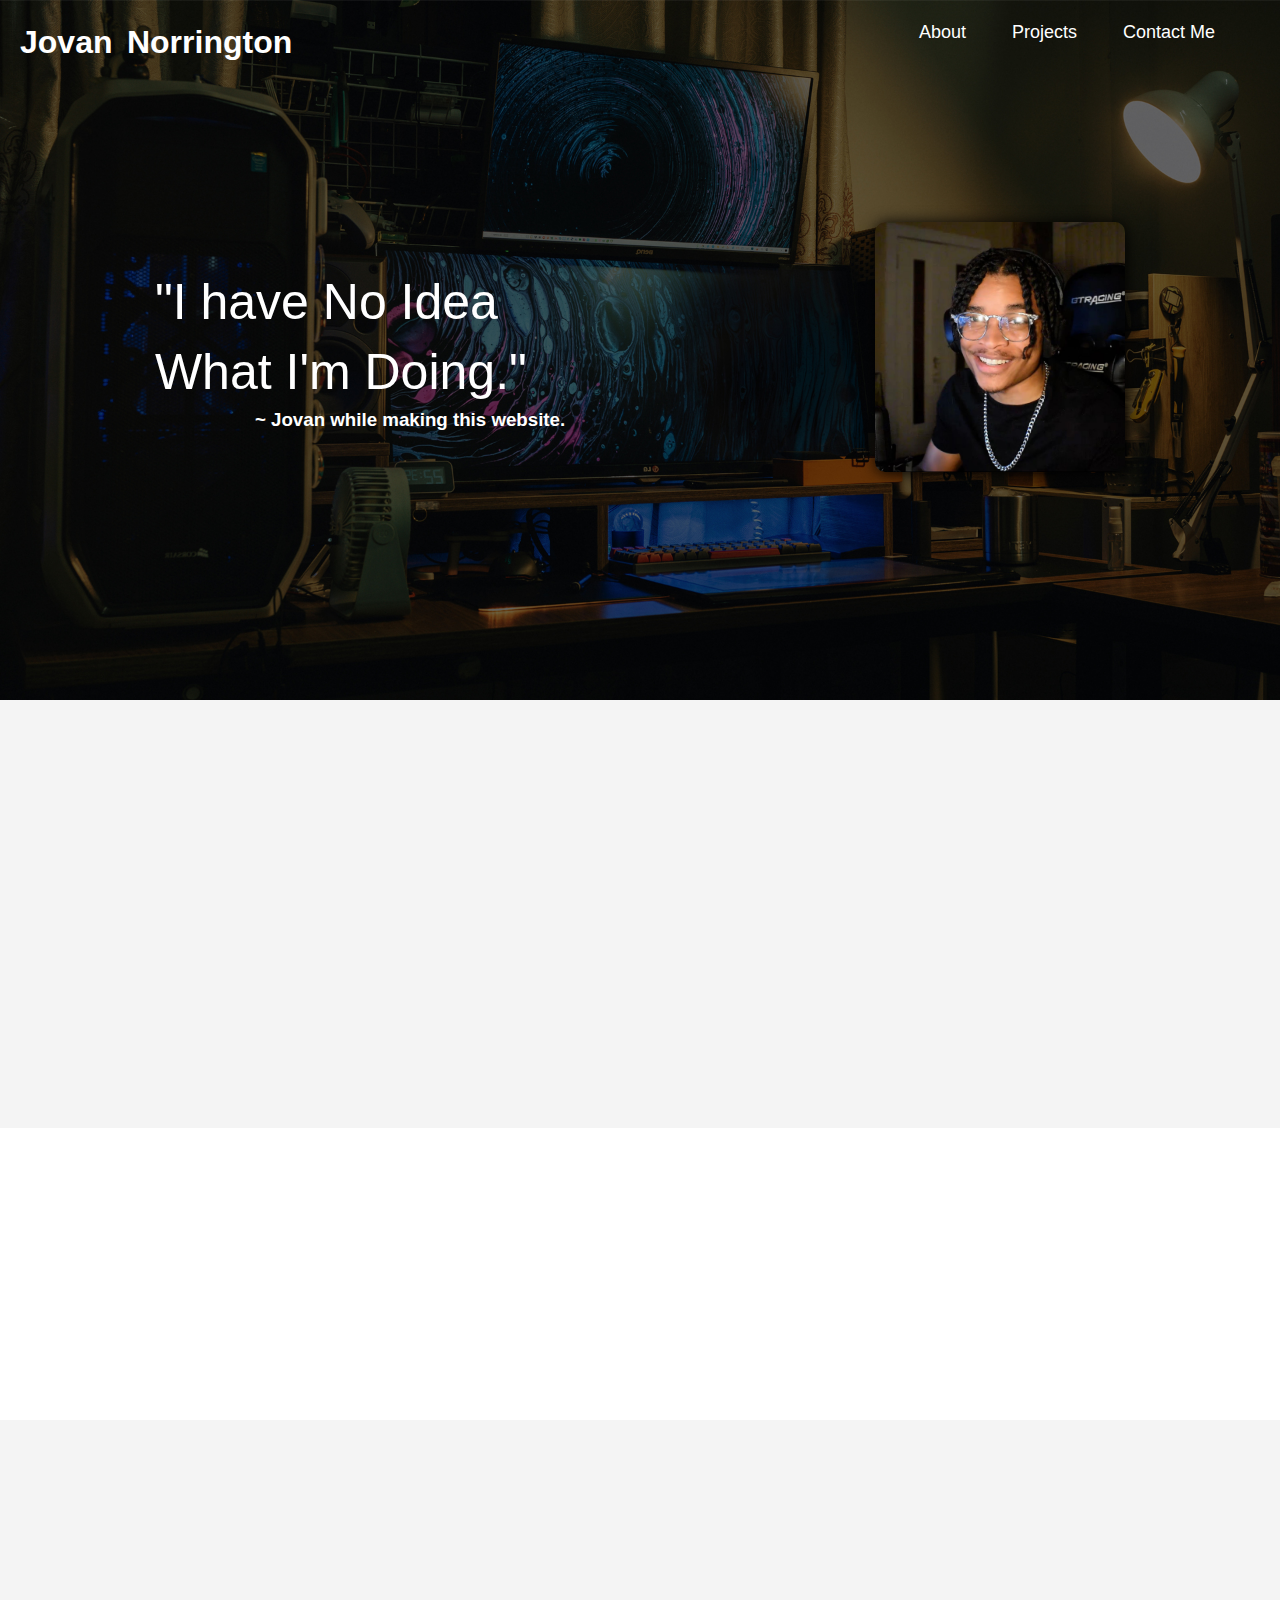
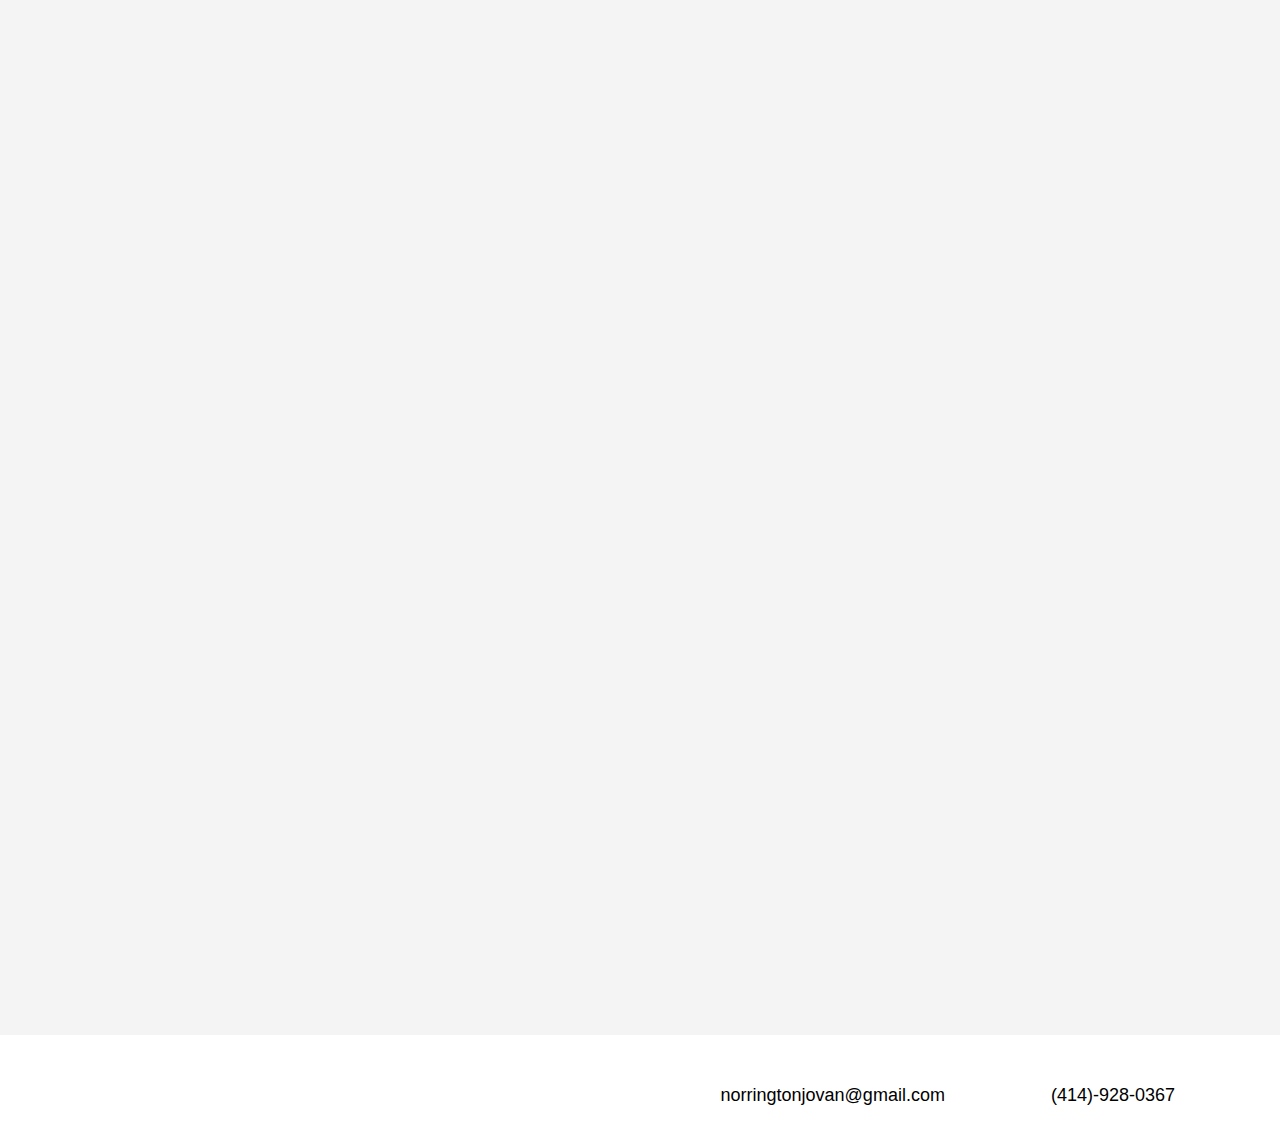
==== commit 4089bdac: "updated descriptions for skills section" ====
--- a/index.html
+++ b/index.html
@@ -52,21 +52,22 @@
           <div class="col fade-in">
             <h3>HTML/CSS</h3>
             <p>
-              
+              I have advanced skills in HTML and CSS. I've been using both of these languages
+              early as my Junior year in highschool
             </p>
           </div>
           <div class="col fade-in">
             <h3>JavaScript</h3>
             <p>
-              Lorem, ipsum dolor sit amet consectetur adipisicing elit.
-              Voluptatibus minima quo beatae eius blanditiis officiis.
+              JavaScript is my favorite language that I've learned so far my skills are growing
+              and i love using the many libraries with JavaScript like React!
             </p>
           </div>
           <div class="col fade-in">
             <h3>C#</h3>
             <p>
-              Lorem ipsum dolor, sit amet consectetur adipisicing elit. Laborum
-              quasi quis doloribus quia illum laudantium.
+              C# is the newest language that I'm working on learning. I'm mainy learning 
+              this for game development in Unity!
             </p>
           </div>
         </div>
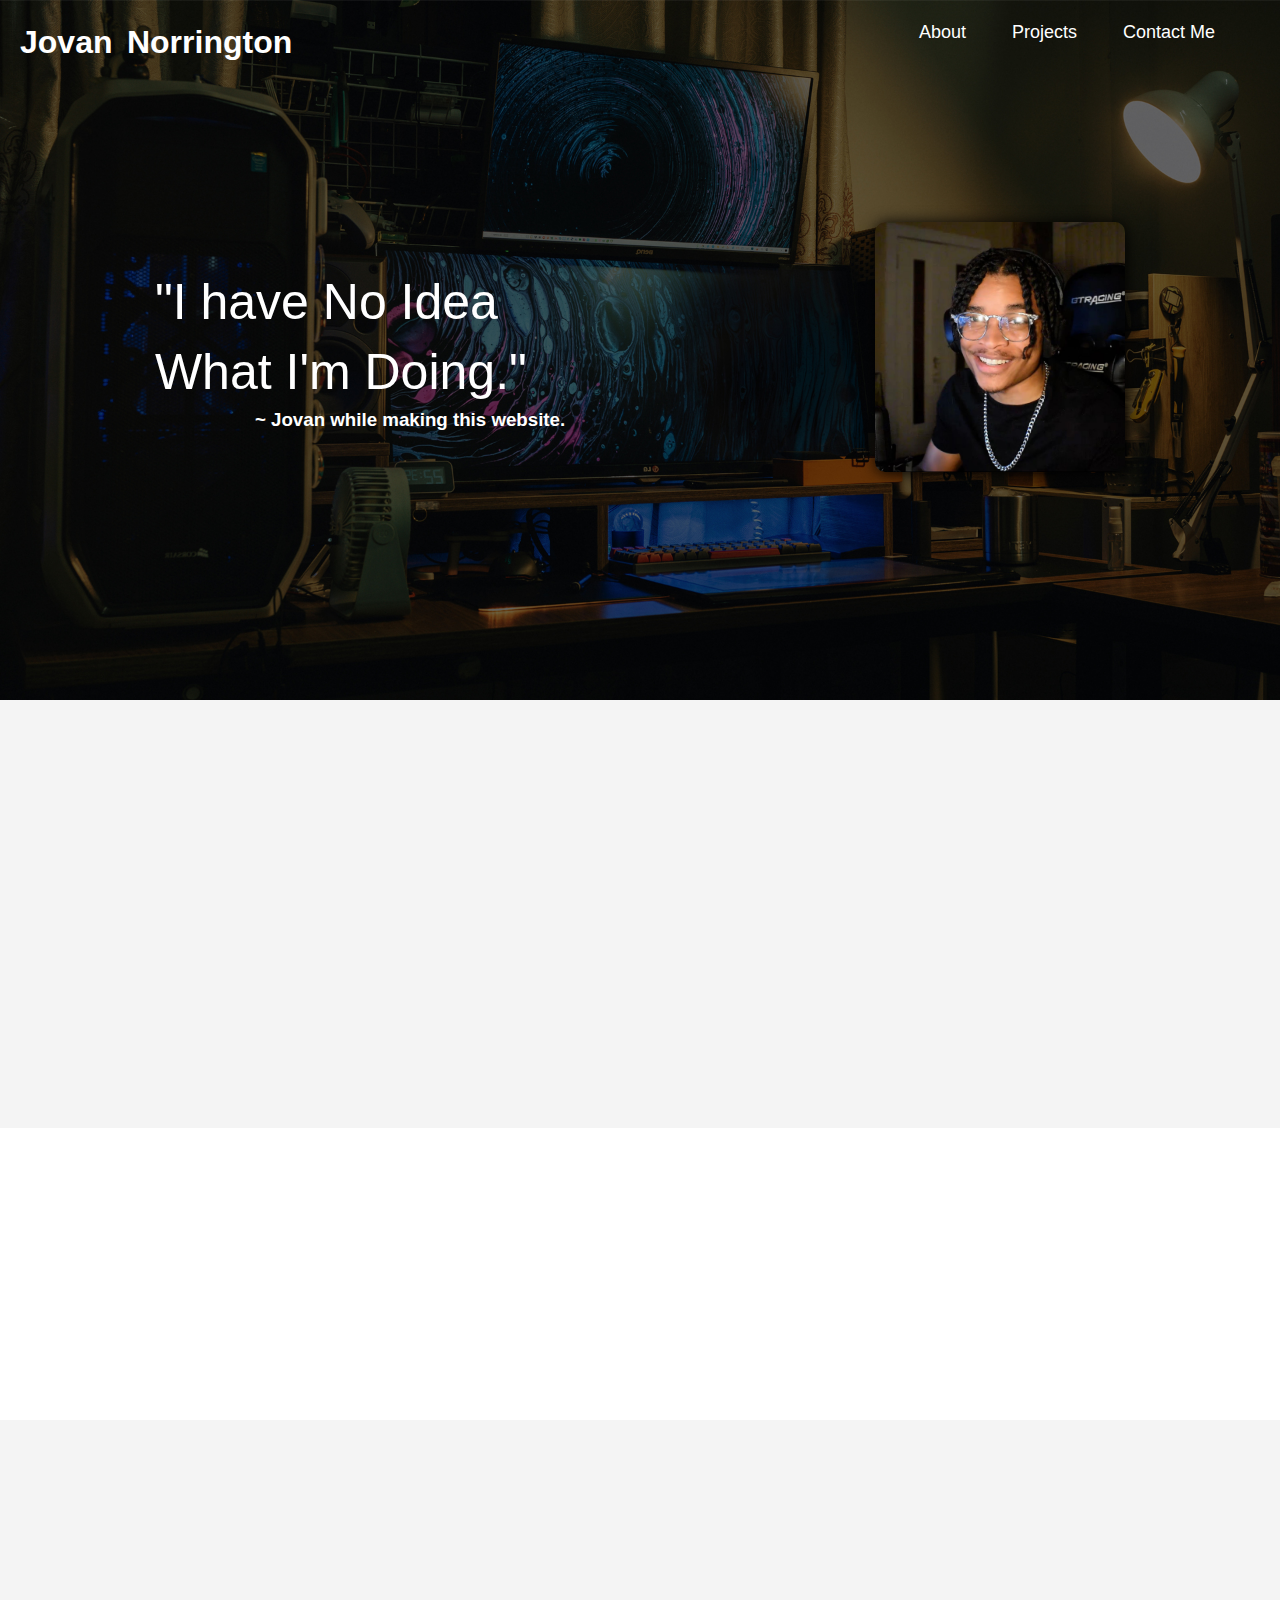
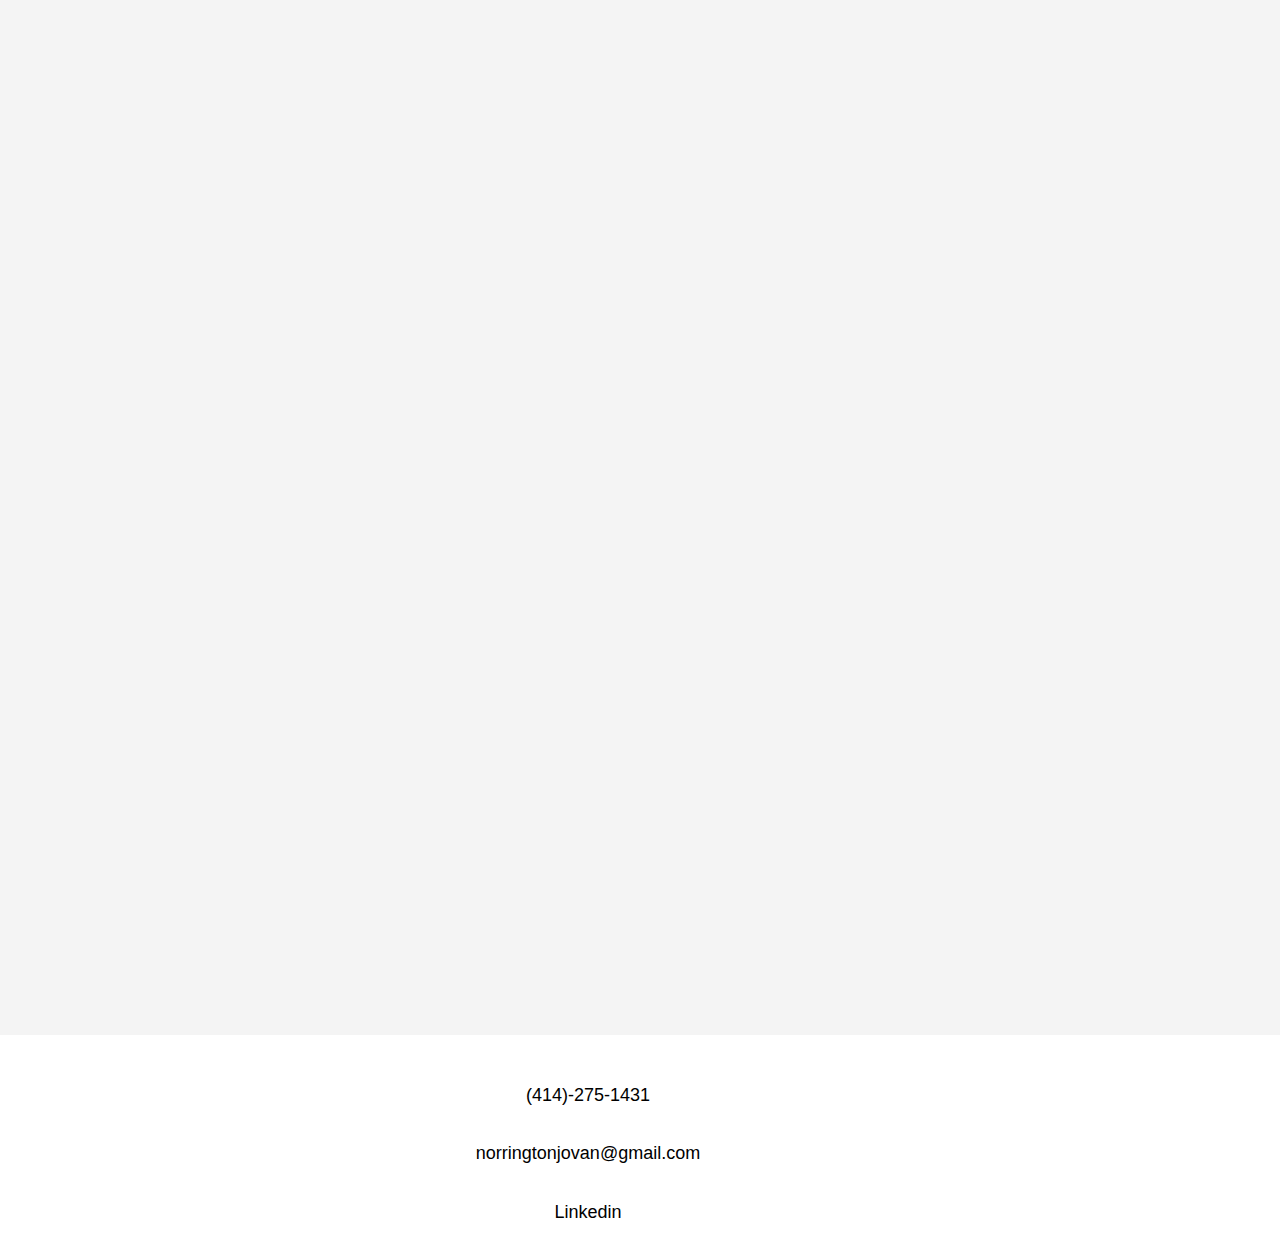
==== commit 842478f0: "updated contact me Section" ====
--- a/index.html
+++ b/index.html
@@ -26,7 +26,7 @@
             <h3>~ Jovan while making this website.</h3>
 </div>
 <div class="jovan fade-in">
-    <img src="assets/images/jovan.jpg">
+    <a href="https://github.com/Jovan-png" ><img src="assets/images/jovan.jpg"></a>
 </div>
 
 </section>
@@ -77,7 +77,9 @@
       <div class="row slide-in from-left">
         <div class="col p-2">
           <h2>GiveAway App</h2>
-          <p>In ut quam vitae odio lacinia tincidunt. Nam commodo suscipit quam. Nam adipiscing. Aliquam lobortis. Cras ultricies mi eu turpis hendrerit fringilla.</p>
+          <p>Check out this Full-stack website utilizing technologies such as handlebars.js, MySQL,And javascript
+            <a style="color: blue;" href="https://github.com/Jovan-png/give-away">Click Here </a>for the Github Repository!
+          </p>
           <button type="button" class="show-col">Read More</button>
         </div>
         <div class="col">
@@ -92,14 +94,17 @@
       <div class="row slide-in from-right">
         <div class="col p-2">
           <h2>Finance Assistant</h2>
-          <p>In ut quam vitae odio lacinia tincidunt. Nam commodo suscipit quam. Nam adipiscing. Aliquam lobortis. Cras ultricies mi eu turpis hendrerit fringilla.</p>
+          <p>Check out this simple webpage that uses fetch request to display data from Exchange Rate and Crypto API's!
+            <a style="color: blue;" href="https://github.com/Jovan-png/finance-assistant">Click Here </a>for the Github Repository!
+          </p>
           <button type="button" class="show-col">Read More</button>
         </div>
         <div class="col">
           <img src="/assets/images/finance assistant.png" />
         </div>
         <div class="col p-2">
-          <p>Praesent ut ligula non mi varius sagittis. Praesent venenatis metus at tortor pulvinar varius. Proin sapien ipsum, porta a, auctor quis, euismod ut, mi. Phasellus leo dolor, tempus non, auctor et, hendrerit quis, nisi. Praesent venenatis metus at tortor pulvinar varius.</p>
+          <p>This application allows a user to search for stock or cryptocurrency. The search uses an API to request data from a third party, it then takes that response data. Pulls out the specific information we want to display to the user, and artfully yet efficiently displays that data on the page for the user. Previously searched ticker symbols are stored and displayed in modal cards below the user form and persist in localStorage in the browser.
+          </p>
           <button type="button" class="close-col">Close</button>
         </div>
       </div>
@@ -108,14 +113,16 @@
       <div class="row slide-in from-left">
         <div class="col p-2">
           <h2>Raffler</h2>
-          <p>In ut quam vitae odio lacinia tincidunt. Nam commodo suscipit quam. Nam adipiscing. Aliquam lobortis. Cras ultricies mi eu turpis hendrerit fringilla.</p>
+          <p>Check out this Single Page Application utilizing the entire MERN Stack(MongoDb, Express, React, Node.js)
+            <a style="color: blue;" href="https://github.com/Jovan-png/the-raffler">Click Here </a>for the Github Repository!
+          </p>
           <button type="button" class="show-col">Read More</button>
         </div>
         <div class="col">
           <img src="/assets/images/raffler.png" />
         </div>
         <div class="col p-2">
-          <p>Praesent ut ligula non mi varius sagittis. Praesent venenatis metus at tortor pulvinar varius. Proin sapien ipsum, porta a, auctor quis, euismod ut, mi. Phasellus leo dolor, tempus non, auctor et, hendrerit quis, nisi. Praesent venenatis metus at tortor pulvinar varius.</p>
+          <p>This full-stack App utilizes the MERN stack it allows the user(s) to create an account and login into the application. Users are then able to insert themselves into multiple raffles onto the site. Once each raffler has reached a certain amount of tickets the raffle will automatically end and choose a random user as the winner!</p>
           <button type="button" class="close-col">Close</button>
         </div>
       </div>
@@ -123,9 +130,9 @@
 
 <footer  id="contact-me"class="footer">
     <ul>
-        <li class="number">(414)-928-0367</li>
+        <li class="number">(414)-275-1431</li>
         <li class="email">norringtonjovan@gmail.com</li>
-        <li class="linkedin"><a href="https://www.linkedin.com/in/jovan-norrington-jr-0a97a821b/">Linkedin</li></a>
+        <li class="linkedin"><a style="color: black;" href="https://www.linkedin.com/in/jovan-norrington-jr-0a97a821b/">Linkedin</li></a>
     </ul>
 </footer>
 <script src="./assets/buddy.js"></script>
--- a/assets/css/style.css
+++ b/assets/css/style.css
@@ -223,28 +223,14 @@
 #portfolio img {
   width: 450px;
 }
-.footer hr {
-  color: var(black);
-  background-color: var(--secondary-color);
-  width: 50%;
-  margin-left: 25%;
-  margin-right: 25%;
-  margin-top: 1px;
-  height: 1px;
-  border-color: var(--secondary-color);
-  margin-bottom: 10px;
-}
-.footer h2 {
-  text-align: left;
-  width: 100%;
-  display: inl;
-}
-.footer ul {
-  width: 100%;
-  text-align: center;
+
+.footer  {
+  width: 100%;
+  display: flex;
+  flex-direction: row;
+  justify-content: center;
 }
 .footer ul li {
-  float: right;
   list-style: none;
   background-color: #fff;
   margin: 0px 100px 18px 0;
@@ -602,4 +588,3 @@
 
 .boxes{
   background-color: #f4f4f4;
-}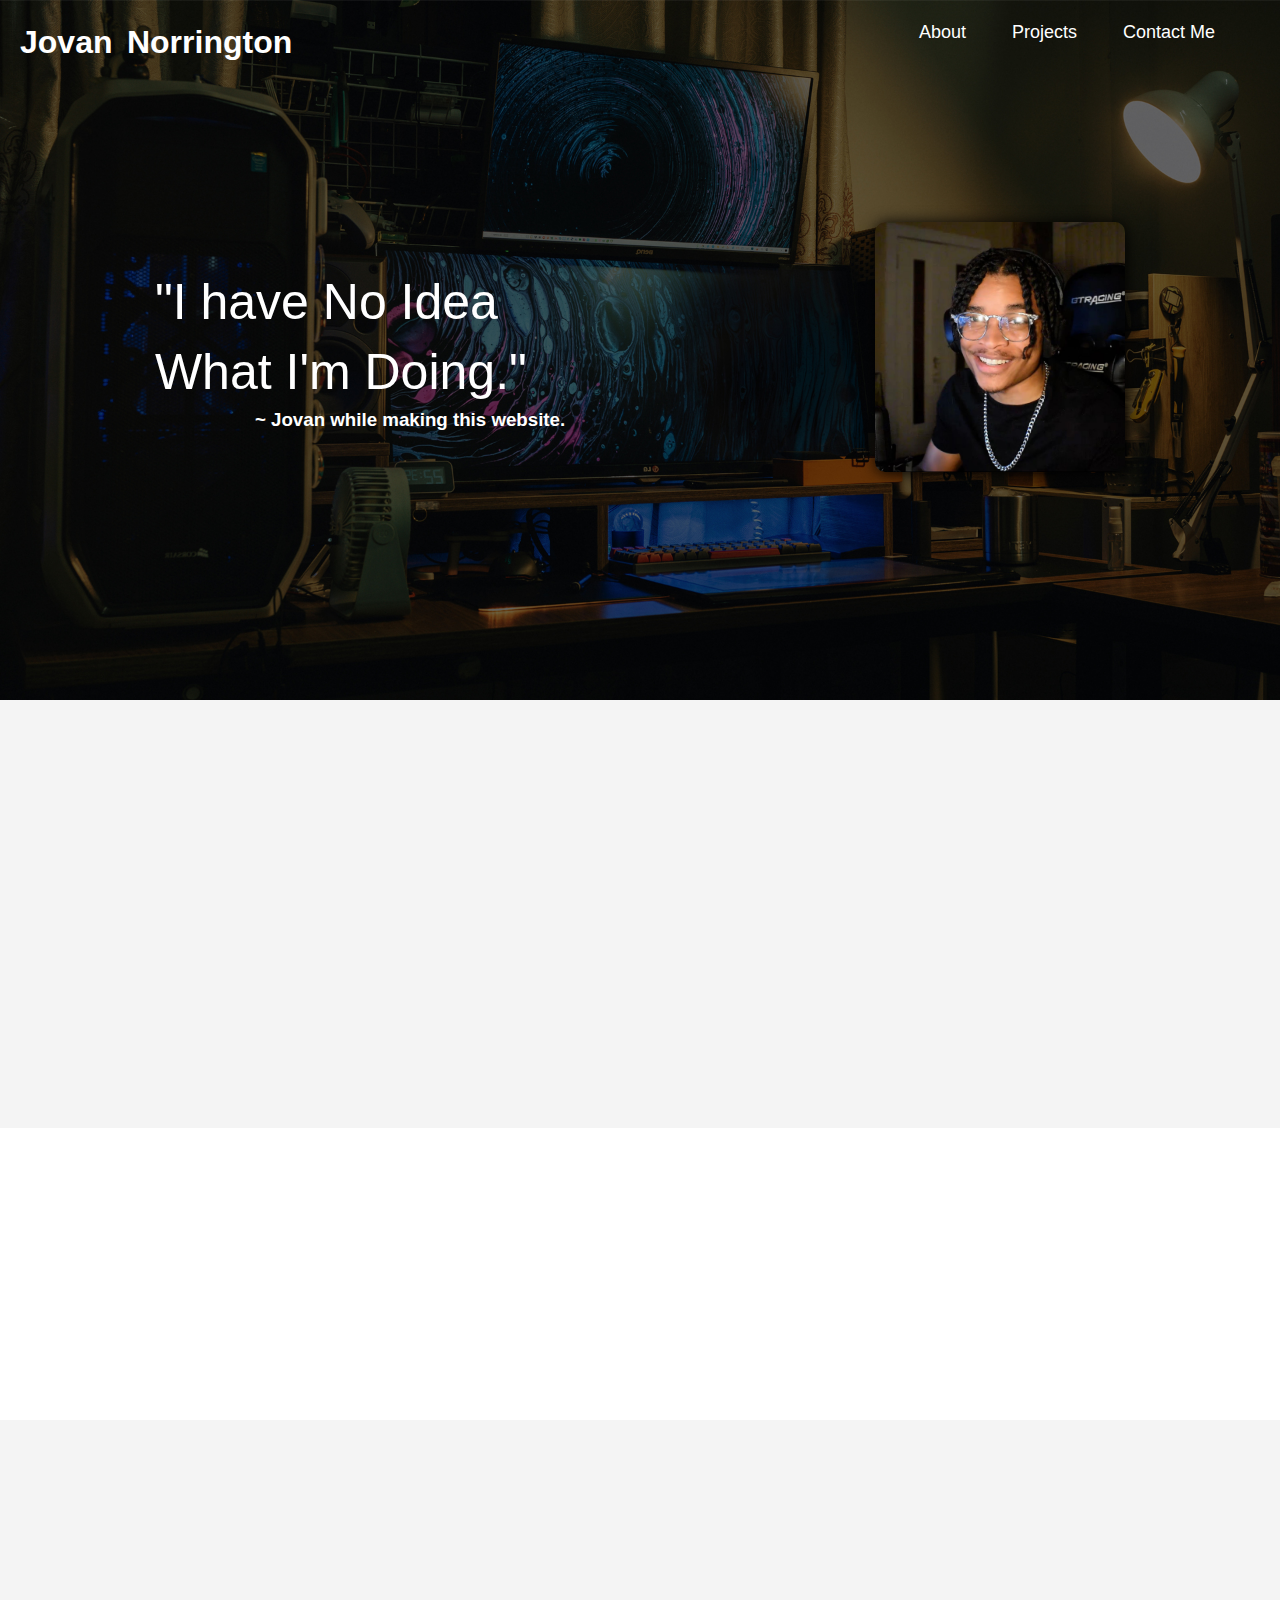
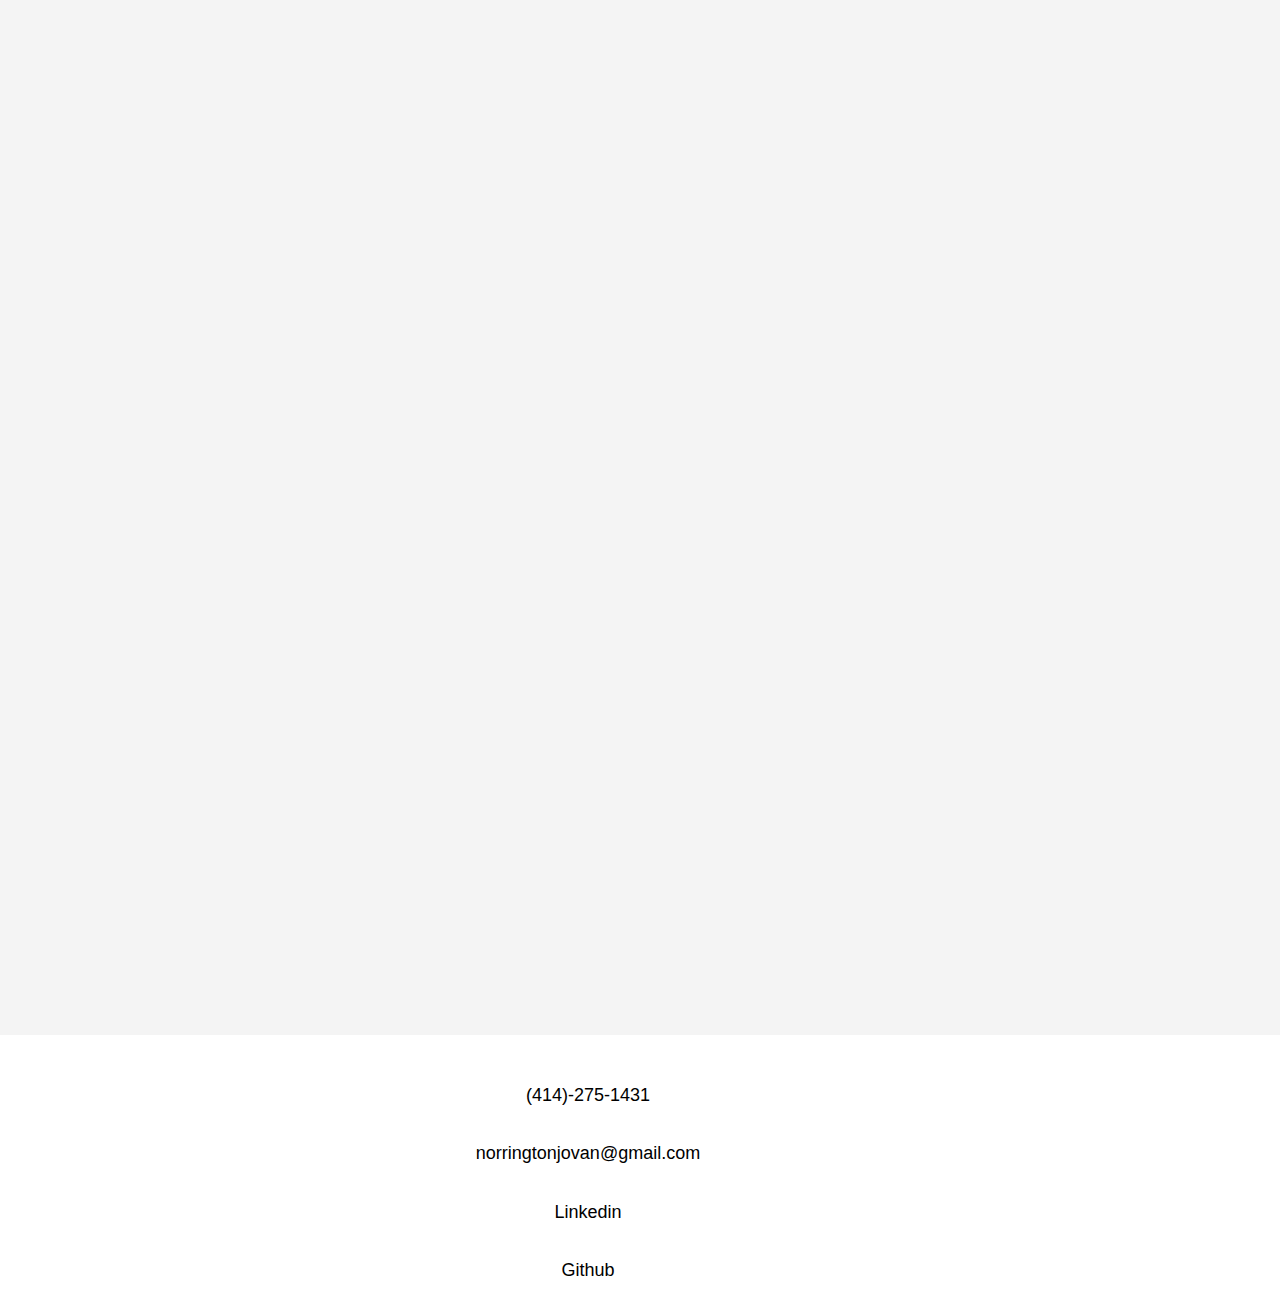
==== commit 6603f315: "added github link" ====
--- a/index.html
+++ b/index.html
@@ -133,6 +133,7 @@
         <li class="number">(414)-275-1431</li>
         <li class="email">norringtonjovan@gmail.com</li>
         <li class="linkedin"><a style="color: black;" href="https://www.linkedin.com/in/jovan-norrington-jr-0a97a821b/">Linkedin</li></a>
+        <li><a style="color: black;" href="https://github.com/Jovan-png">Github</a></li>
     </ul>
 </footer>
 <script src="./assets/buddy.js"></script>
--- a/assets/css/style.css
+++ b/assets/css/style.css
@@ -588,3 +588,4 @@
 
 .boxes{
   background-color: #f4f4f4;
+}